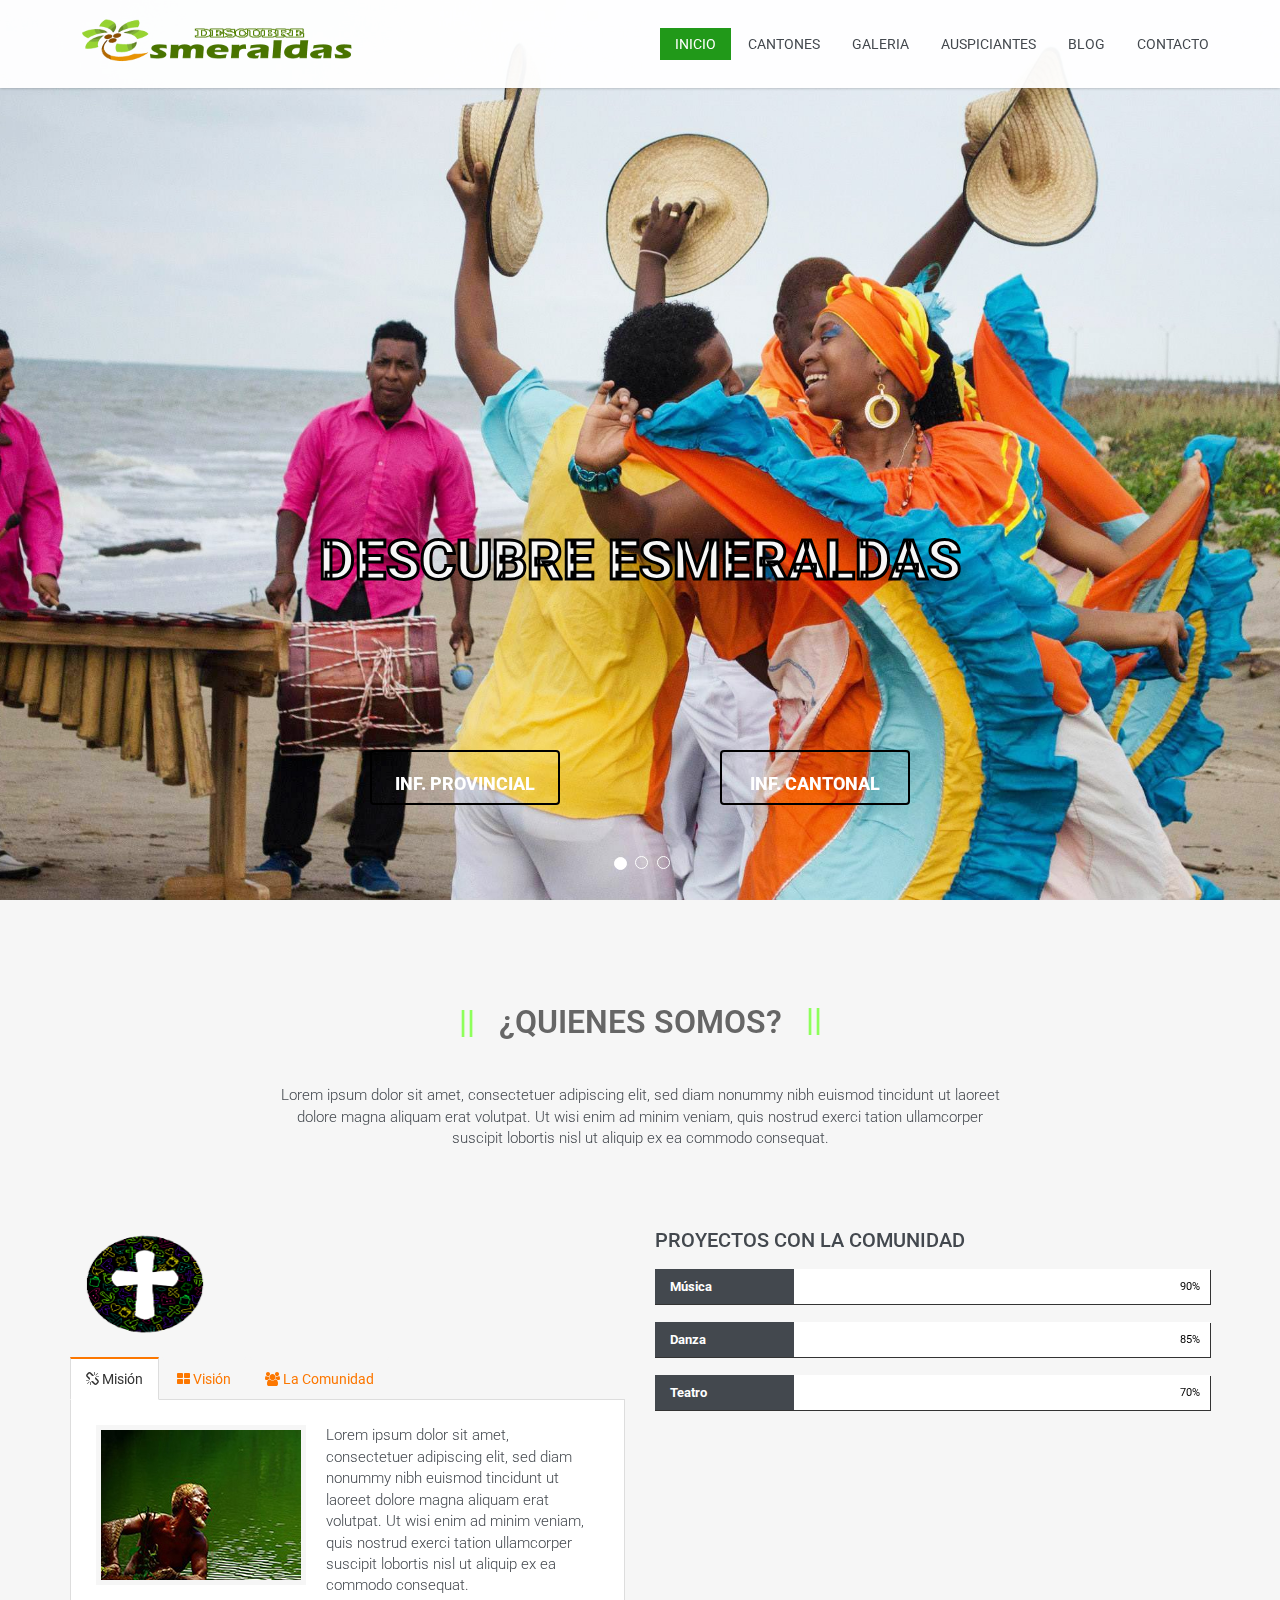
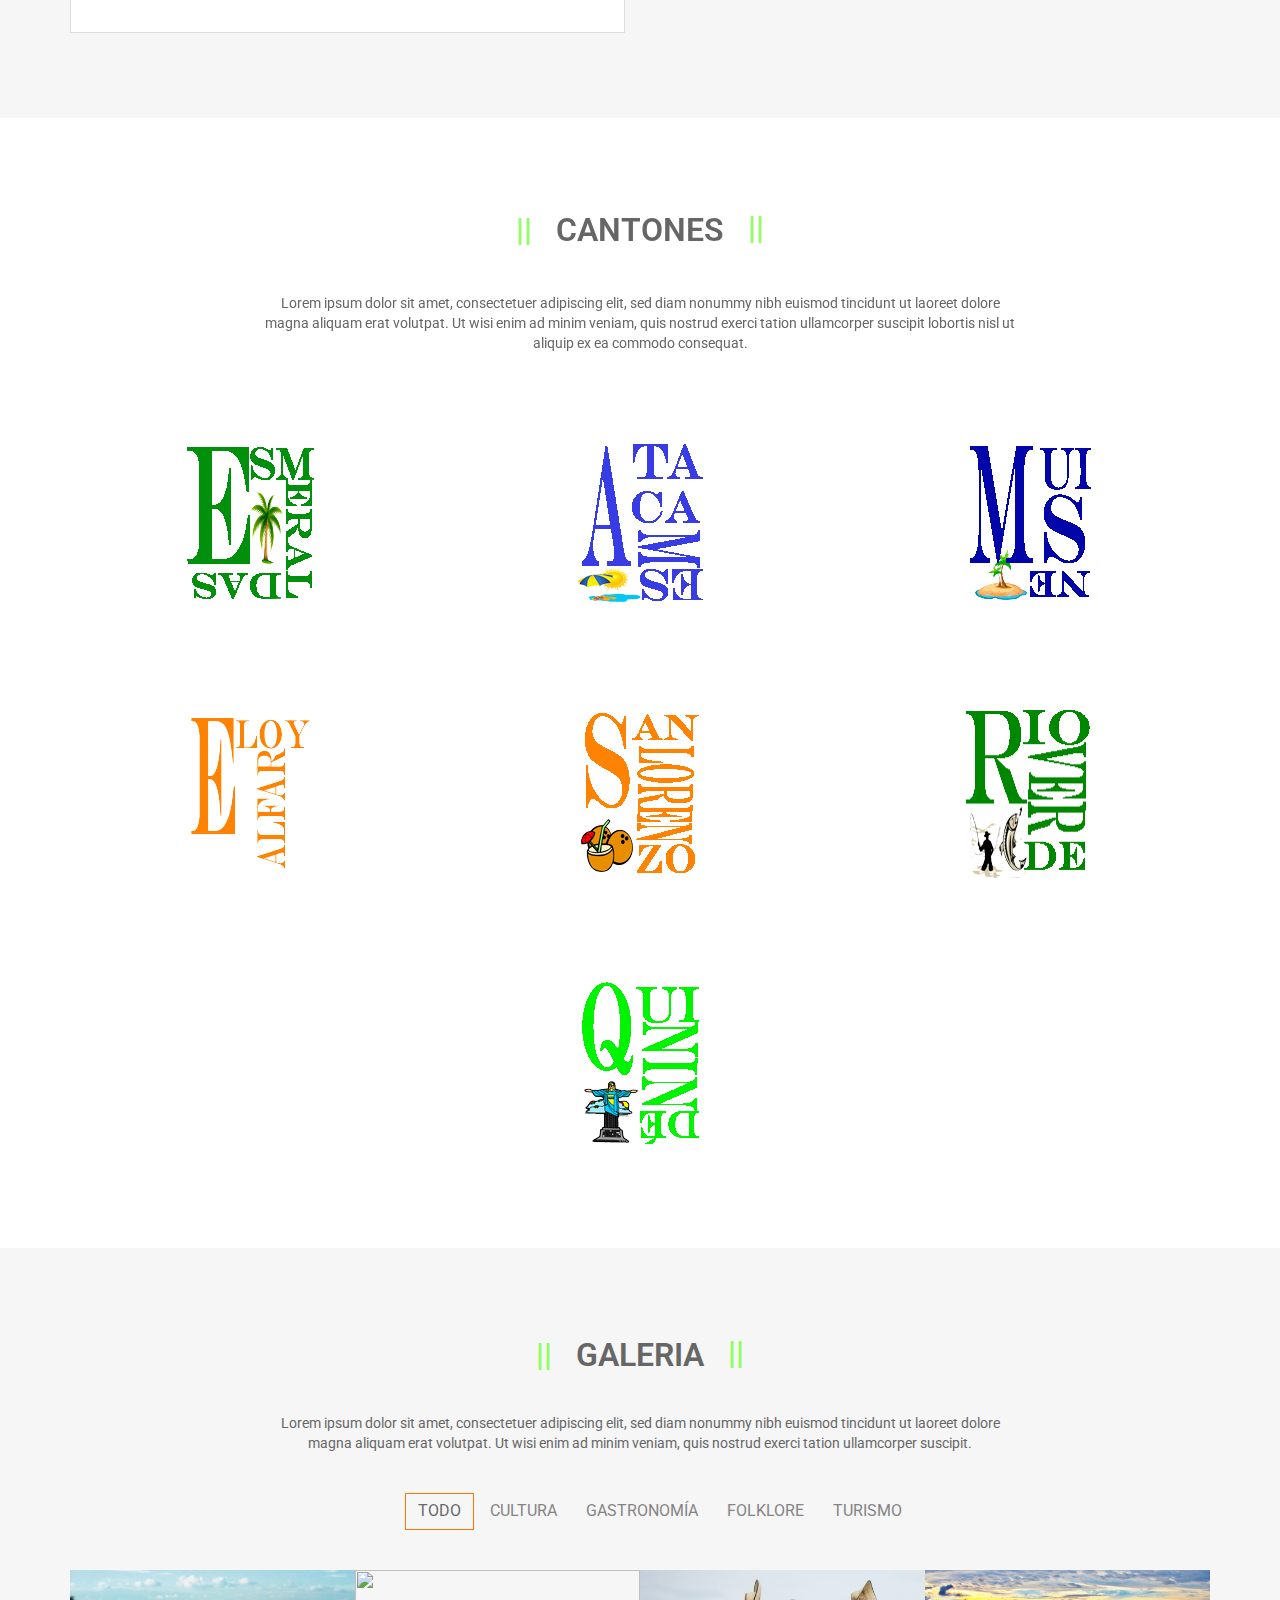
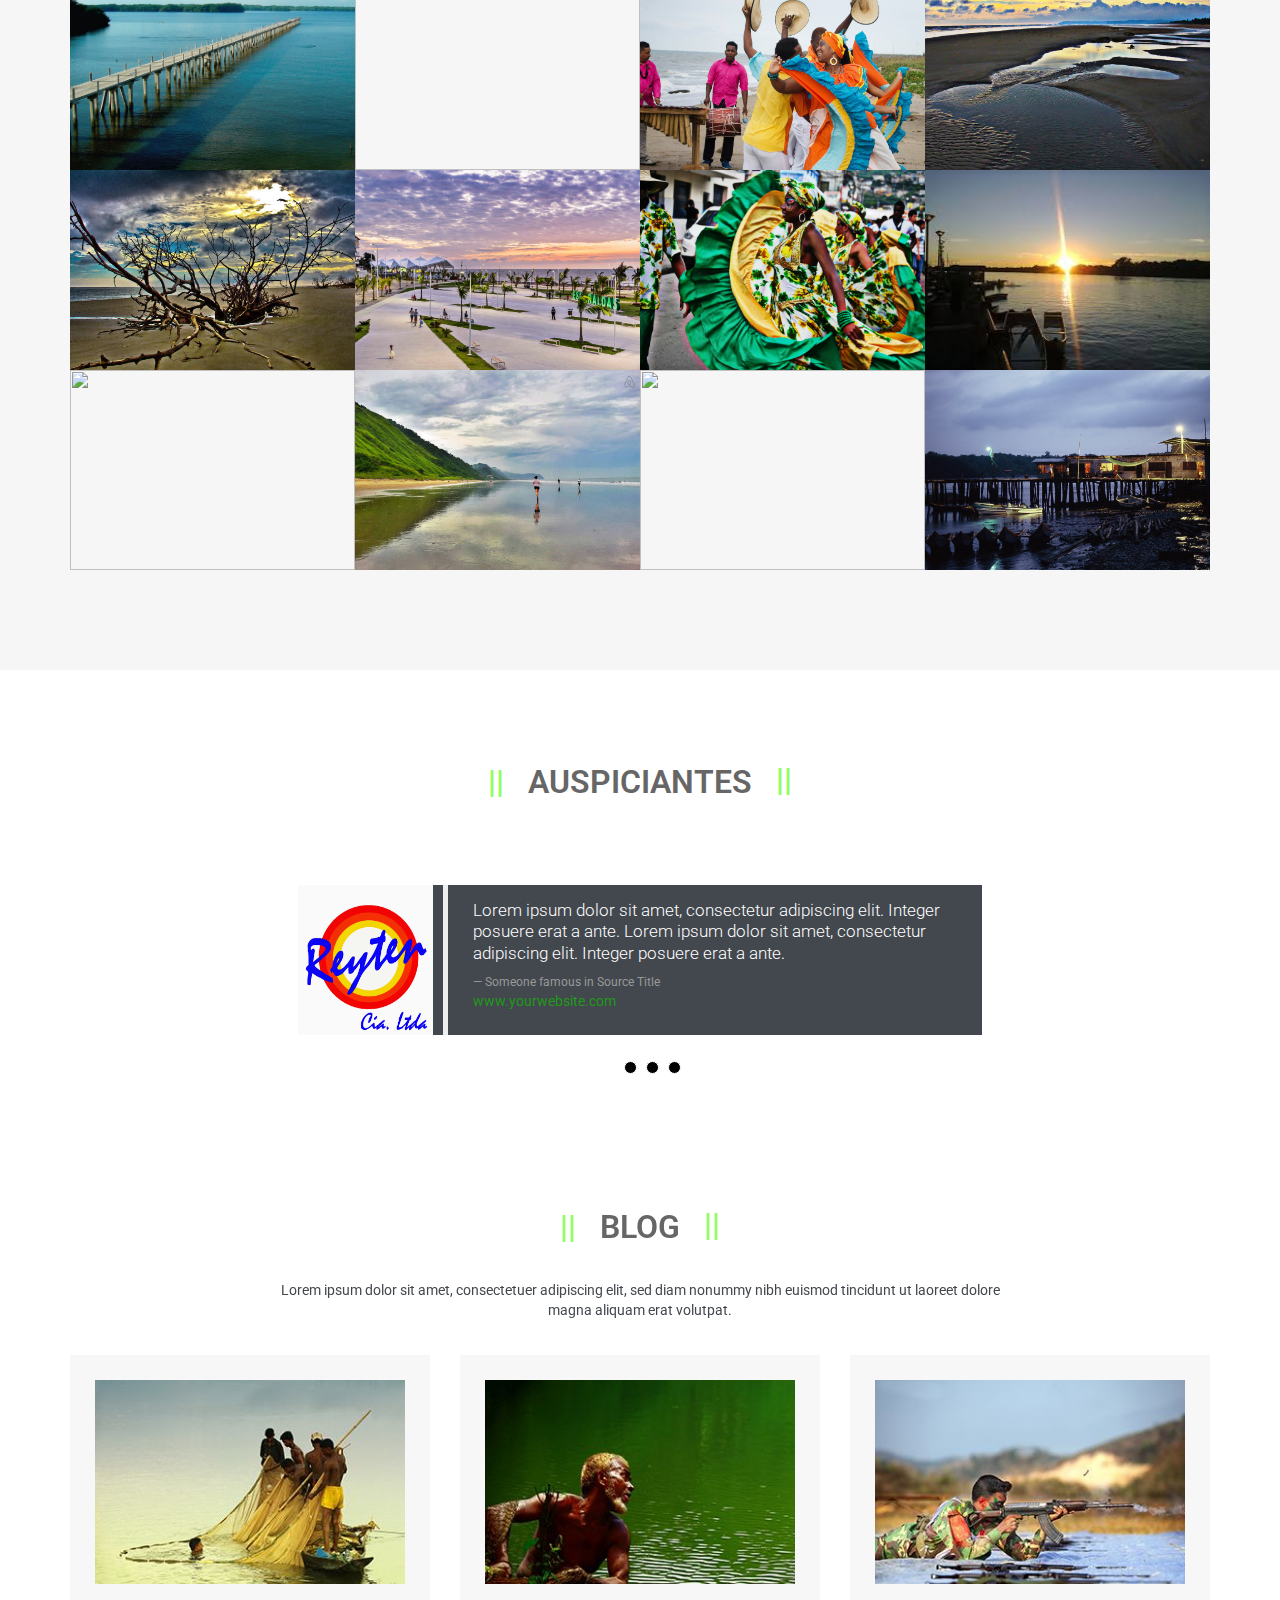
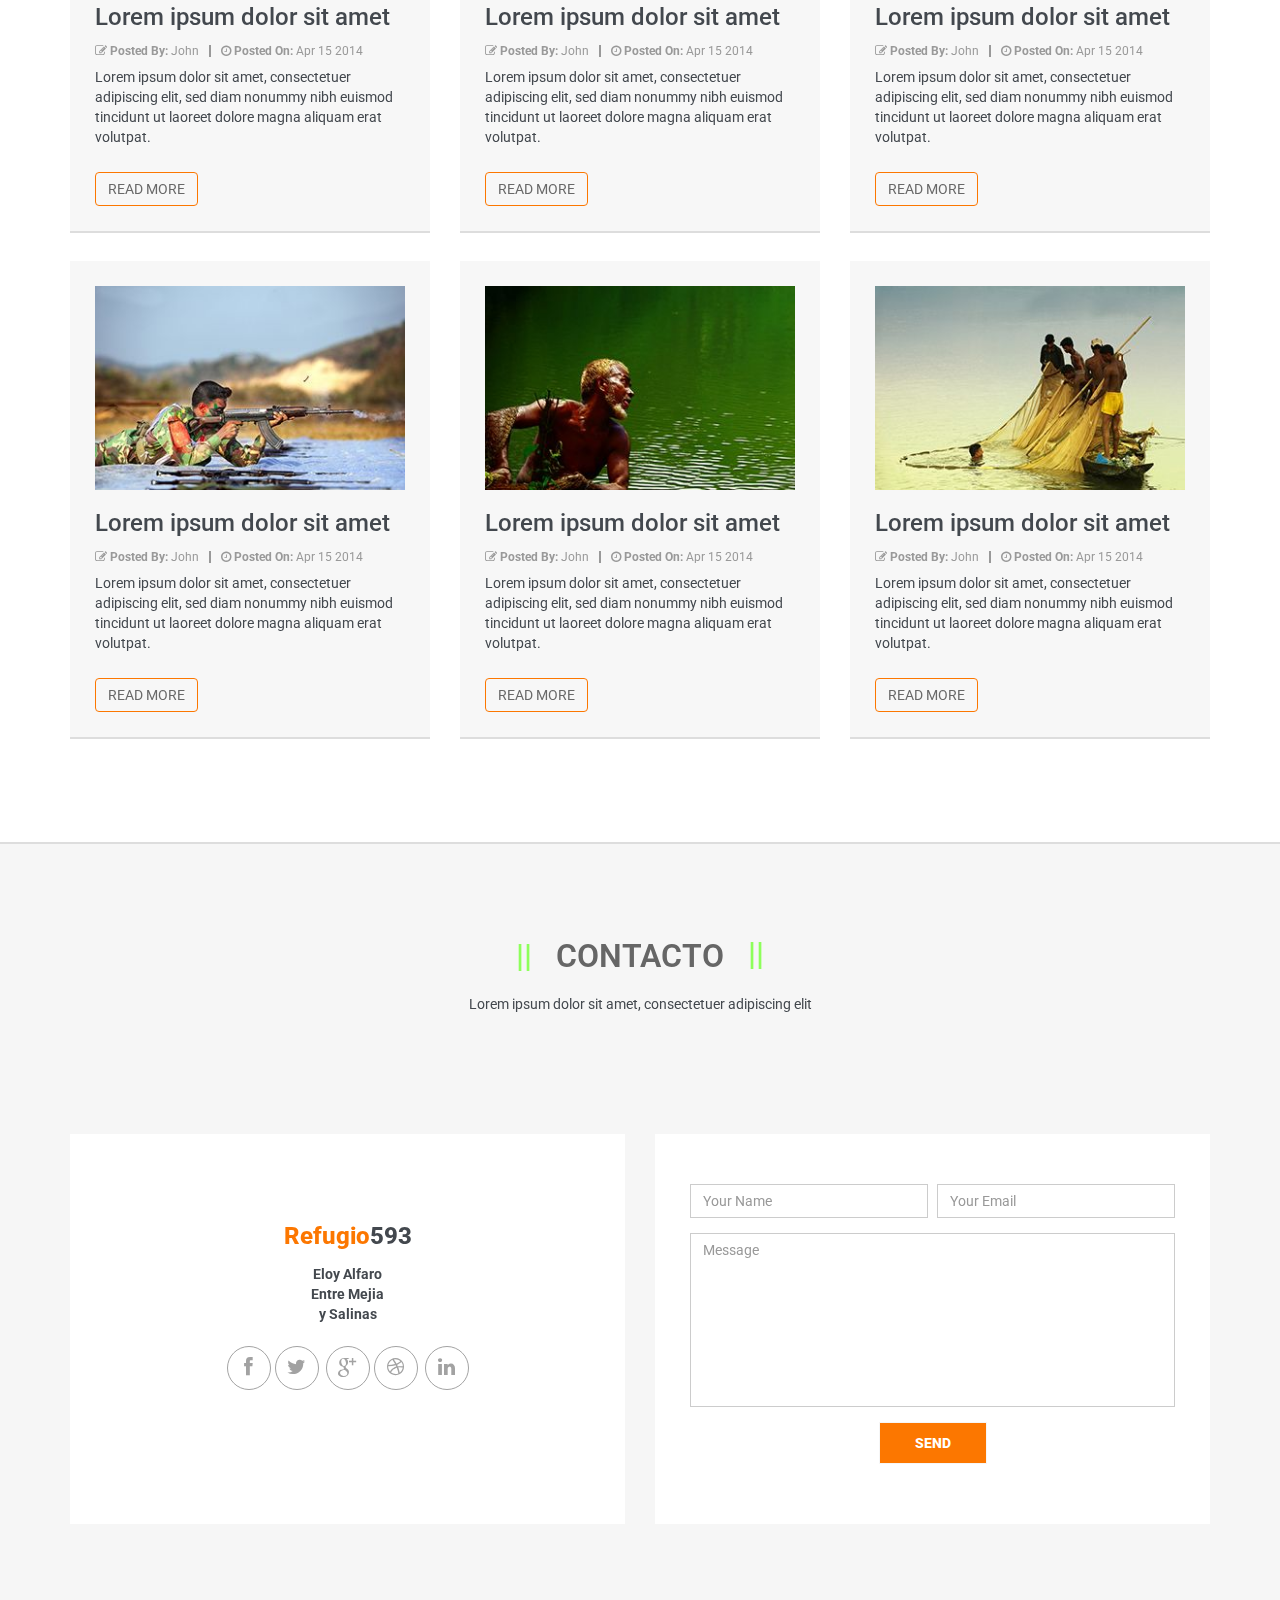
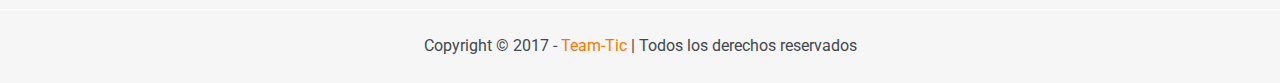
==== index.html @ ebccccf1 "se boroo lo videos" ====
<!DOCTYPE html>
<html lang="en">
<head> 
	<meta charset="utf-8"> 
	<meta name="viewport" content="width=device-width, initial-scale=1.0"> 
	<meta name="description" content="Creative One Page Parallax Template">
	<meta name="keywords" content="Creative, Onepage, Parallax, HTML5, Bootstrap, Popular, custom, personal, portfolio" /> 
	<meta name="author" content=""> 
	<title>Esmeraldas</title> 
	<link href="css/bootstrap.min.css" rel="stylesheet">
	<link href="css/prettyPhoto.css" rel="stylesheet"> 
	<link href="css/font-awesome.min.css" rel="stylesheet"> 
	<link href="css/animate.css" rel="stylesheet"> 
	<link href="css/main.css" rel="stylesheet">
	<link href="css/responsive.css" rel="stylesheet"> 
	<!--[if lt IE 9]> <script src="js/html5shiv.js"></script> 
	<script src="js/respond.min.js"></script> <![endif]--> 
	<link rel="apple-touch-icon" sizes="57x57" href="images/ico/apple-icon-57x57.png">
<link rel="apple-touch-icon" sizes="60x60" href="images/ico/apple-icon-60x60.png">
<link rel="apple-touch-icon" sizes="72x72" href="images/ico/apple-icon-72x72.png">
<link rel="apple-touch-icon" sizes="76x76" href="images/ico/apple-icon-76x76.png">
<link rel="apple-touch-icon" sizes="114x114" href="images/ico/apple-icon-114x114.png">
<link rel="apple-touch-icon" sizes="120x120" href="images/ico/apple-icon-120x120.png">
<link rel="apple-touch-icon" sizes="144x144" href="images/ico/apple-icon-144x144.png">
<link rel="apple-touch-icon" sizes="152x152" href="images/ico/apple-icon-152x152.png">
<link rel="apple-touch-icon" sizes="180x180" href="images/ico/apple-icon-180x180.png">
<link rel="icon" type="image/png" sizes="192x192"  href="images/ico/android-icon-192x192.png">
<link rel="icon" type="image/png" sizes="32x32" href="images/ico/favicon-32x32.png">
<link rel="icon" type="image/png" sizes="96x96" href="images/ico/favicon-96x96.png">
<link rel="icon" type="image/png" sizes="16x16" href="images/ico/favicon-16x16.png">
<link rel="manifest" href="/manifest.json">
<meta name="msapplication-TileColor" content="#ffffff">
<meta name="msapplication-TileImage" content="/ms-icon-144x144.png">
<meta name="theme-color" content="#ffffff">
</head><!--/head-->
<body>
	<div class="preloader">
		<div class="preloder-wrap">
			<div class="preloder-inner"> 
				<div class="ball"></div> 
				<div class="ball"></div> 
				<div class="ball"></div> 
				<div class="ball"></div> 
				<div class="ball"></div> 
				<div class="ball"></div> 
				<div class="ball"></div>
			</div>
		</div>
	</div><!--/.preloader-->
	<header id="navigation"> 
		<div class="navbar navbar-inverse navbar-fixed-top" role="banner"> 
			<div class="container"> 
				<div class="navbar-header"> 
					<button type="button" class="navbar-toggle" data-toggle="collapse" data-target=".navbar-collapse"> 
						<span class="sr-only">Toggle navigation</span> <span class="icon-bar"></span> <span class="icon-bar"></span> <span class="icon-bar"></span> 
					</button> 
					<a class="navbar-brand" href="index.html"><h1><img src="images/logo.png" alt="logo" width="300" height="50"></h1></a> 
				</div> 
				<div class="collapse navbar-collapse"> 
					<ul class="nav navbar-nav navbar-right"> 
						<li class="scroll active"><a href="#navigation">Inicio</a></li> 
						<li class="scroll"><a href="#services">Cantones</a></li> 
						<li class="scroll"><a href="#portfolio">Galeria</a></li> 
						<li class="scroll"><a href="#clients">Auspiciantes</a></li> 
						<li class="scroll"><a href="#blog">Blog</a></li> 
						<li class="scroll"><a href="#contact">Contacto</a></li> 
					</ul> 
				</div> 
			</div> 
		</div><!--/navbar--> 
	</header> <!--/#navigation--> 

	<section id="home">
		<div class="home-pattern"></div>
		<div id="main-carousel" class="carousel slide" data-ride="carousel"> 
			<ol class="carousel-indicators">
				<li data-target="#main-carousel" data-slide-to="0" class="active"></li>
				<li data-target="#main-carousel" data-slide-to="1"></li>
				<li data-target="#main-carousel" data-slide-to="2"></li>
			</ol><!--/.carousel-indicators--> 
			<div class="carousel-inner">
				<div class="item active" style="background-image: url(images/slider/slide3.jpg)"> 
					<div class="carousel-caption"> 
						<div> 
							
							<div class="letter-down"><h2 class="heading animated bounceInDown text-borde">Descubre Esmeraldas</h2></div> 
							<div class="bottom-down"><a class="btn btn-default slider-btn animated fadeIn" href="prov-esme.html">Inf. Provincial</a> </div>
							<div class="bottom-left"><a class="btn btn-default slider-btn animated bounceInUp" href="#services">Inf. Cantonal</a></div>
						</div> 
					</div> 
				</div>
				<div class="item" style="background-image: url(images/slider/slide2.png)"> 
					<div class="carousel-caption"> 
					<div> 
						
						<div class="letter-down"><h2 class="heading animated bounceInDown text-borde">Descubriendo Esmeraldas</h2></div>  <div class="bottom-down"><a class="btn btn-default slider-btn animated bounceInUp" href="prov-esme.html">Inf. Provincial</a> </div>
						<div class="bottom-left"><a class="btn btn-default slider-btn animated bounceInUp" href="#services">Inf. Cantonal</a></div>
					</div> 
				</div> 
			</div> 
			<div class="item" style="background-image: url(images/slider/slide1.jpg)"> 
				<div class="carousel-caption"> 
					<div> 
						 
						<div class="letter-down"><h2 class="heading animated bounceInDown text-borde">Descubriendo Esmeraldas</h2></div> 
						<div><div class="bottom-down"><a class="btn btn-default slider-btn animated bounceInUp" href="prov-esme.html">Inf. Provincial</a></div> </div>
						<div><div class="bottom-left"><a class="btn btn-default slider-btn animated bounceInUp" href="#services">Inf. Cantonal</a></div></div>
					</div> 
				</div> 
			</div>
		</div><!--/.carousel-inner-->

		<a class="carousel-left member-carousel-control hidden-xs" href="#main-carousel" data-slide="prev"><i class="fa fa-angle-left"></i></a>
		<a class="carousel-right member-carousel-control hidden-xs" href="#main-carousel" data-slide="next"><i class="fa fa-angle-right"></i></a>
	</div> 

</section><!--/#home-->

<section id="about-us">
	<div class="container">
		<div class="text-center">
			<div class="col-sm-8 col-sm-offset-2">
				<h2 class="title-one">¿Quienes somos?</h2>
				<p>Lorem ipsum dolor sit amet, consectetuer adipiscing elit, sed diam nonummy nibh euismod tincidunt ut laoreet dolore magna aliquam erat volutpat. Ut wisi enim ad minim veniam, quis nostrud exerci tation ullamcorper suscipit lobortis nisl ut aliquip ex ea commodo consequat.</p>
			</div>
		</div>
		<div class="about-us">
			<div class="row">
				<div class="col-sm-6">
					<h3><img src="images/logo/REFUGIO1.png" alt="logo-ref" width="150" height="110"></h3>
					<ul class="nav nav-tabs">
						<li class="active"><a href="#about" data-toggle="tab"><i class="fa fa-chain-broken"></i> Misión</a></li>
						<li><a href="#mission" data-toggle="tab"><i class="fa fa-th-large"></i> Visión</a></li>
						<li><a href="#community" data-toggle="tab"><i class="fa fa-users"></i> La Comunidad</a></li>
					</ul>
					<div class="tab-content">
						<div class="tab-pane fade in active" id="about">
							<div class="media">
								<img class="pull-left media-object" src="images/about-us/about.jpg" alt="about us"> 
								<div class="media-body">
									<p>Lorem ipsum dolor sit amet, consectetuer adipiscing elit, sed diam nonummy nibh euismod tincidunt ut laoreet dolore magna aliquam erat volutpat. Ut wisi enim ad minim veniam, quis nostrud exerci tation ullamcorper suscipit lobortis nisl ut aliquip ex ea commodo consequat.</p>
								</div>
							</div>
						</div>
						<div class="tab-pane fade" id="mission">
							<div class="media">
								<img class="pull-left media-object" src="images/about-us/mission.jpg" alt="Mission"> 
								<div class="media-body">
									<p>Lorem ipsum dolor sit amet, consectetuer adipiscing elit, sed diam nonummy nibh euismod tincidunt ut laoreet dolore magna aliquam erat volutpat. Ut wisi enim ad minim veniam, quis nostrud exerci </p>
								</div>
							</div>
						</div>
						<div class="tab-pane fade" id="community">
							<div class="media">
								<img class="pull-left media-object" src="images/about-us/community.jpg" alt="Community"> 
								<div class="media-body">
									<p>Lorem ipsum dolor sit amet, consectetuer adipiscing elit, sed diam nonummy nibh euismod tincidunt ut laoreet dolore magna aliquam erat volutpat. </p>
								</div>
							</div>
						</div>
					</div>
				</div>
				<div class="col-sm-6">
					<h3>Proyectos con la Comunidad</h3>
					<div class="skill-bar">
						<div class="skillbar clearfix " data-percent="90%">
							<div class="skillbar-title">
								<span>Música</span>
							</div>
							<div class="skillbar-bar"></div>
							<div class="skill-bar-percent">90%</div>
						</div> <!-- End Skill Bar -->
						<div class="skillbar clearfix" data-percent="85%">
							<div class="skillbar-title"><span>Danza</span></div>
							<div class="skillbar-bar"></div>
							<div class="skill-bar-percent">85%</div>
						</div> <!-- End Skill Bar -->
						<div class="skillbar clearfix " data-percent="70%">
							<div class="skillbar-title"><span>Teatro</span></div>
							<div class="skillbar-bar"></div>
							<div class="skill-bar-percent">70%</div>
						</div> <!-- End Skill Bar -->
						
						
					</div>
				</div>
			</div>
		</div>
	</section><!--/#about-us-->

	<section id="services" class="parallax-section">
		<div class="container">
			<div class="row text-center">
				<div class="col-sm-8 col-sm-offset-2">
					<h2 class="title-one">Cantones</h2>
					<p>Lorem ipsum dolor sit amet, consectetuer adipiscing elit, sed diam nonummy nibh euismod tincidunt ut laoreet dolore magna aliquam erat volutpat. Ut wisi enim ad minim veniam, quis nostrud exerci tation ullamcorper suscipit lobortis nisl ut aliquip ex ea commodo consequat.</p>
				</div>
			</div>
			<div class="row">
				<div class="col-sm-12">
					<div class="our-service">
						<div class="services row">
							<div class="col-sm-4">
								<div class="single-service">
									<div class="space-icon"><a href="cantones.html"><i class="space-icon"> <img src="images/provincias/esmeraldas.png" alt="Cultura"> </i></a></div>
									
									
								</div>
							</div>
							<div class="col-sm-4">
								<div class="single-service">
									<div class="space-icon"><a href="cantones.html"><i> <img  src="images/provincias/atacames.png" alt="Cultura"> </i></a></div>
									
									
								</div>
							</div>
							<div class="col-sm-4">
								<div class="single-service">
									<div class="space-icon"><i> <img  src="images/provincias/muisne.png" alt="Cultura"> </i></div>
									
									
								</div>
							</div></div>
						</div>
					</div>
					<div class="col-sm-12">
					<div class="our-service">
						<div class="services row">
							<div class="col-sm-4">
								<div class="single-service">
									<div class="space-icon"><a href="cantones.html"><i> <img  src="images/provincias/eloy.png" alt="Cultura"> </i></a></div>
									
									
								</div>
							</div>
							<div class="col-sm-4">
								<div class="single-service">
									<div class="space-icon"><a href="cantones.html"><i> <img  src="images/provincias/sanlorenzo.png" alt="Cultura"> </i></a></div>
									
									
								</div>
							</div>
							<div class="col-sm-4">
								<div class="single-service">
									<div class="space-icon"><i> <img  src="images/provincias/rioverde.png" alt="Cultura"> </i></div>
									
									
								</div>
							</div></div>
						</div>
					</div>
					<div class="col-sm-12">
					<div class="our-service">
						<div class="services row center-can">
							
							<div class="col-sm-4">
								<div class="single-service">
									<div class="space-icon"><a href="cantones.html"><i> <img  src="images/provincias/quininde.png" alt="Cultura"> </i></a></div>
									
									
								</div>
							</div>
							
							</div>
						</div>
					</div>
				</div>
			</div>
		</section><!--/#service-->

		

		<section id="portfolio">
			<div class="container">
				<div class="row text-center">
					<div class="col-sm-8 col-sm-offset-2">
						<h2 class="title-one">Galeria</h2>
						<p>Lorem ipsum dolor sit amet, consectetuer adipiscing elit, sed diam nonummy nibh euismod tincidunt ut laoreet dolore magna aliquam erat volutpat. Ut wisi enim ad minim veniam, quis nostrud exerci tation ullamcorper suscipit.</p>
					</div>
				</div>
				<ul class="portfolio-filter text-center">
					<li><a class="btn btn-default active" href="#" data-filter="*">Todo</a></li>
					<li><a class="btn btn-default" href="#" data-filter=".html">Cultura</a></li>
					<li><a class="btn btn-default" href="#" data-filter=".wordpress">Gastronomía</a></li>
					<li><a class="btn btn-default" href="#" data-filter=".joomla">Folklore</a></li>
					<li><a class="btn btn-default" href="#" data-filter=".megento">Turismo</a></li>
					
				</ul><!--/#portfolio-filter-->
				<div class="portfolio-items">
					<div class="col-sm-3 col-xs-12 portfolio-item html">
						<div class="view efffect">
							<div class="portfolio-image">
								<img class="size-img" src="images/portfolio/1.jpg" alt=""></div> 
								<div class="mask text-center">
									<h3>Novel</h3>
									<h4>Lorem ipsum dolor sit amet consectetur</h4>
									<a href="#"><i class="fa fa-link"></i></a>
									<a href="images/portfolio/big-item.jpg" data-gallery="prettyPhoto"><i class="fa fa-search-plus"></i></a>
								</div>
							</div>
						</div>
						<div class="col-sm-3 col-xs-12 portfolio-item jooma">
							<div class="view efffect" >
								<div class="portfolio-image">
									<img class="size-img" src="images/portfolio/2.jpg" alt="">
								</div> 
								<div class="mask text-center">
									<h3>Novel</h3>
									<h4>Lorem ipsum dolor sit amet consectetur</h4>
									<a href="#"><i class="fa fa-link"></i></a>
									<a href="images/portfolio/big-item4.jpg" data-gallery="prettyPhoto"><i class="fa fa-search-plus"></i></a>
								</div>
							</div>
						</div>
						<div class="col-sm-3 col-xs-12 portfolio-item wordpress">
							<div class="view efffect">
								<div class="portfolio-image">
									<img class="size-img" src="images/portfolio/3.jpg" alt="">
								</div> 
								<div class="mask text-center">
								<h3>Novel</h3>
								<h4>Lorem ipsum dolor sit amet consectetur</h4>
								<a href="#"><i class="fa fa-link"></i></a>
								<a href="images/portfolio/big-item.jpg" data-gallery="prettyPhoto"><i class="fa fa-search-plus"></i></a>
							</div>
						</div>
					</div>
					<div class="col-sm-3 col-xs-12 portfolio-item megento">
						<div class="view efffect">
							<div class="portfolio-image">
								<img class="size-img" src="images/portfolio/4.jpg" alt="">
							</div> 
							<div class="mask text-center">
								<h3>Novel</h3>
								<h4>Lorem ipsum dolor sit amet consectetur</h4>
								<a href="#"><i class="fa fa-link"></i></a>
								<a href="images/portfolio/big-item.jpg" data-gallery="prettyPhoto"><i class="fa fa-search-plus"></i></a>
							</div>
						</div>
					</div>
					<div class="col-sm-3 col-xs-12 portfolio-item html">
						<div class="view efffect">
							<div class="portfolio-image">
								<img class="size-img" src="images/portfolio/5.jpg" alt="">
							</div> <div class="mask text-center">
							<h3>Novel</h3>
							<h4>Lorem ipsum dolor sit amet consectetur</h4>
							<a href="#"><i class="fa fa-link"></i></a>
							<a href="images/portfolio/big-item.jpg" data-gallery="prettyPhoto"><i class="fa fa-search-plus"></i></a>
						</div>
					</div>
				</div>
				<div class="col-sm-3 col-xs-12 portfolio-item wordpress">
					<div class="view efffect">
						<div class="portfolio-image">
							<img class="size-img" src="images/portfolio/6.jpg" alt="">
						</div> 
						<div class="mask text-center">
							<h3>Novel</h3>
							<h4>Lorem ipsum dolor sit amet consectetur</h4>
							<a href="#"><i class="fa fa-link"></i></a>
							<a href="images/portfolio/big-item.jpg" data-gallery="prettyPhoto"><i class="fa fa-search-plus"></i></a>
						</div>
					</div>
				</div>
				<div class="col-sm-3 col-xs-12 portfolio-item html">
					<div class="view efffect">
						<div class="portfolio-image">
							<img class="size-img" src="images/portfolio/7.jpg" alt="">
						</div> 
						<div class="mask text-center">
							<h3>Novel</h3>
							<h4>Lorem ipsum dolor sit amet consectetur</h4>
							<a href="#"><i class="fa fa-link"></i></a>
							<a href="images/portfolio/big-item.jpg" data-gallery="prettyPhoto"><i class="fa fa-search-plus"></i></a>
						</div>
					</div>
				</div>
				<div class="col-sm-3 col-xs-12 portfolio-item joomla">
					<div class="view efffect">
						<div class="portfolio-image">
							<img class="size-img" src="images/portfolio/8.jpg" alt=""></div> 
							<div class="mask text-center">
								<h3>Novel</h3>
								<h4>Lorem ipsum dolor sit amet consectetur</h4>
								<a href="#"><i class="fa fa-link"></i></a>
								<a href="images/portfolio/big-item.jpg" data-gallery="prettyPhoto"><i class="fa fa-search-plus"></i></a>
							</div>
						</div>
					</div>
					<div class="col-sm-3 col-xs-12 portfolio-item html">
						<div class="view efffect">
							<div class="portfolio-image">
								<img class="size-img" src="images/portfolio/9.jpg" alt="">
							</div> 
							<div class="mask text-center">
								<h3>Novel</h3>
								<h4>Lorem ipsum dolor sit amet consectetur</h4>
								<a href="#"><i class="fa fa-link"></i></a>
								<a href="images/portfolio/big-item.jpg" data-gallery="prettyPhoto"><i class="fa fa-search-plus"></i></a>
							</div>
						</div>
					</div>
					<div class="col-sm-3 col-xs-12 portfolio-item wordpress">
						<div class="view efffect">
							<div class="portfolio-image">
								<img class="size-img" src="images/portfolio/10.jpg" alt=""></div> 
								<div class="mask text-center">
									<h3>Novel</h3>
									<h4>Lorem ipsum dolor sit amet consectetur</h4>
									<a href="#"><i class="fa fa-link"></i></a>
									<a href="images/portfolio/big-item.jpg" data-gallery="prettyPhoto"><i class="fa fa-search-plus"></i></a>
								</div>
							</div>
						</div>
						<div class="col-sm-3 col-xs-12 portfolio-item joomla">
							<div class="view efffect">
								<div class="portfolio-image">
									<img class="size-img" src="images/portfolio/11.jpg" alt=""></div> 
									<div class="mask text-center">
										<h3>Novel</h3>
										<h4>Lorem ipsum dolor sit amet consectetur</h4>
										<a href="#"><i class="fa fa-link"></i></a>
										<a href="images/portfolio/big-item3.jpg" data-gallery="prettyPhoto"><i class="fa fa-search-plus"></i></a>
									</div>
								</div>
							</div>
							<div class="col-sm-3 col-xs-12 portfolio-item megento">
								<div class="view efffect">
									<div class="portfolio-image">
										<img class="size-img" src="images/portfolio/12.jpg" alt=""></div> 
										<div class="mask text-center">
											<h3>Novel</h3>
											<h4>Lorem ipsum dolor sit amet consectetur</h4>
											<a href="#"><i class="fa fa-link"></i></a>
											<a href="images/portfolio/big-item4.jpg" data-gallery="prettyPhoto"><i class="fa fa-search-plus"></i></a>
										</div>
									</div>
								</div>
							</div>
						</div> 

					</section> <!--/#portfolio-->

					<section id="clients" class="parallax-section">
						<div class="container">
							<div class="clients-wrapper">
								<div class="row text-center">
									<div class="col-sm-8 col-sm-offset-2">
										<h2 class="title-one">Auspiciantes</h2>
										
									</div>
								</div>
								<div id="clients-carousel" class="carousel slide" data-ride="carousel"> <!-- Indicators -->
									<ol class="carousel-indicators">
										<li data-target="#clients-carousel" data-slide-to="0" class="active"></li>
										<li data-target="#clients-carousel" data-slide-to="1"></li>
										<li data-target="#clients-carousel" data-slide-to="2"></li>
										<li data-target="#clients-carousel" data-slide-to="2"></li>
									</ol> <!-- Wrapper for slides -->
									<div class="carousel-inner">
										<div class="item active">
											<div class="single-client">
												<div class="media">
													<img class="pull-left" src="images/logos/reyten.jpg" height="150" width="150" alt="">
													<div class="media-body">
														<blockquote><p>Lorem ipsum dolor sit amet, consectetur adipiscing elit. Integer posuere erat a ante. Lorem ipsum dolor sit amet, consectetur adipiscing elit. Integer posuere erat a ante.</p><small>Someone famous in Source Title</small><a href="">www.yourwebsite.com</a></blockquote>
													</div>
												</div>
											</div>
										</div>
										<div class="item">
											<div class="single-client">
												<div class="media">
													<img class="pull-left" src="images/logos/flopec.png" height="150" width="150" alt="">
													<div class="media-body">
														<blockquote><p>Preservamos el medio ambiente y contribuimos al desarrollo del país y del buen vivir. flopec, flota petrolera, flota, petrolera, hidrocarburos, transporte, petroleo.</p><small>Leer mas.</small><a href="http://www.flopec.com.ec/" target="_blank">www.flopec.com.ec</a></blockquote>
													</div>
												</div>
											</div>
										</div>
										<div class="item">
											<div class="single-client">
												<div class="media">
													<img class="pull-left" src="images/logos/gadme.png" height="150" width="150" alt="">
													<div class="media-body">
														<blockquote><p>Lorem ipsum dolor sit amet, consectetur adipiscing elit. Integer posuere erat a ante. Lorem ipsum dolor sit amet, consectetur adipiscing elit. Integer posuere erat a ante.</p><small>Someone famous in Source Title</small><a href="http://www.gadmesmeraldas.gob.ec/" target="_blank">www.gadmesmeraldas.gob.ec</a></blockquote>
													</div>
												</div>
											</div>
										</div>

										<div class="item">
											<div class="single-client">
												<div class="media">
													<img class="pull-left" src="images/logos/gadpe.png" height="150" width="150" alt="">
													<div class="media-body">
														<blockquote><p>Lorem ipsum dolor sit amet, consectetur adipiscing elit. Integer posuere erat a ante. Lorem ipsum dolor sit amet, consectetur adipiscing elit. Integer posuere erat a ante.</p><small>Leer mas.</small><a href="http://www.prefecturadeesmeraldas.gob.ec/index.php/en/" target="_blank">www.prefecturadeesmeraldas.gob.ec</a></blockquote>
													</div>
												</div>
											</div>
										</div>

									</div>
								</div>
							</div>
						</div>
					</section><!--/#clients-->

					<section id="blog"> 
						<div class="container">
							<div class="row text-center clearfix">
								<div class="col-sm-8 col-sm-offset-2">
									<h2 class="title-one">Blog</h2>
									<p class="blog-heading">Lorem ipsum dolor sit amet, consectetuer adipiscing elit, sed diam nonummy nibh euismod tincidunt ut laoreet dolore magna aliquam erat volutpat.</p>
								</div>
							</div> 
							<div class="row">
								<div class="col-sm-4">
									<div class="single-blog">
										<img src="images/blog/1.jpg" alt="" />
										<h2>Lorem ipsum dolor sit amet</h2>
										<ul class="post-meta">
											<li><i class="fa fa-pencil-square-o"></i><strong> Posted By:</strong> John</li>
											<li><i class="fa fa-clock-o"></i><strong> Posted On:</strong> Apr 15 2014</li>
										</ul>
										<div class="blog-content">
											<p>Lorem ipsum dolor sit amet, consectetuer adipiscing elit, sed diam nonummy nibh euismod tincidunt ut laoreet dolore magna aliquam erat volutpat.</p>
										</div>
										<a href="" class="btn btn-primary" data-toggle="modal" data-target="#blog-detail">Read More</a>
									</div>
									<div class="modal fade" id="blog-detail" tabindex="-1" role="dialog" aria-hidden="true">
										<div class="modal-dialog">
											<div class="modal-content">
												<div class="modal-body">
													<button type="button" class="close" data-dismiss="modal" aria-hidden="true">&times;</button>
													<img src="images/blog/3.jpg" alt="" />
													<h2>Lorem ipsum dolor sit amet</h2>
													<p>Lorem ipsum dolor sit amet, consectetuer adipiscing elit, sed diam nonummy nibh euismod tincidunt ut laoreet dolore magna aliquam erat volutpat.Lorem ipsum dolor sit amet, consectetuer adipiscing elit, sed diam nonummy nibh euismod tincidunt ut laoreet dolore magna aliquam erat volutpat.Lorem ipsum dolor sit amet, consectetuer adipiscing elit, sed diam nonummy nibh euismod tincidunt ut laoreet dolore magna aliquam erat volutpat.</p><p>Lorem ipsum dolor sit amet, consectetuer adipiscing elit, sed diam nonummy nibh euismod tincidunt ut laoreet dolore magna aliquam erat volutpat.Lorem ipsum dolor sit amet, consectetuer adipiscing elit, sed diam nonummy nibh euismod tincidunt ut laoreet dolore magna aliquam erat volutpat.Lorem ipsum dolor sit amet, consectetuer adipiscing elit, sed diam nonummy nibh euismod tincidunt ut laoreet dolore magna aliquam erat volutpat.</p>
												</div> 
											</div>
										</div>
									</div>
								</div>
								<div class="col-sm-4">
									<div class="single-blog">
										<img src="images/blog/2.jpg" alt="" />
										<h2>Lorem ipsum dolor sit amet</h2>
										<ul class="post-meta">
											<li><i class="fa fa-pencil-square-o"></i><strong> Posted By:</strong> John</li>
											<li><i class="fa fa-clock-o"></i><strong> Posted On:</strong> Apr 15 2014</li>
										</ul>
										<div class="blog-content">
											<p>Lorem ipsum dolor sit amet, consectetuer adipiscing elit, sed diam nonummy nibh euismod tincidunt ut laoreet dolore magna aliquam erat volutpat.</p>
										</div>
										<a href="" class="btn btn-primary" data-toggle="modal" data-target="#blog-two">Read More</a>
									</div>
									<div class="modal fade" id="blog-two" tabindex="-1" role="dialog" aria-hidden="true">
										<div class="modal-dialog">
											<div class="modal-content">
												<div class="modal-body">
													<button type="button" class="close" data-dismiss="modal" aria-hidden="true">&times;</button>
													<img src="images/blog/2.jpg" alt="" />
													<h2>Lorem ipsum dolor sit amet</h2>
													<p>Lorem ipsum dolor sit amet, consectetuer adipiscing elit, sed diam nonummy nibh euismod tincidunt ut laoreet dolore magna aliquam erat volutpat.Lorem ipsum dolor sit amet, consectetuer adipiscing elit, sed diam nonummy nibh euismod tincidunt ut laoreet dolore magna aliquam erat volutpat.Lorem ipsum dolor sit amet, consectetuer adipiscing elit, sed diam nonummy nibh euismod tincidunt ut laoreet dolore magna aliquam erat volutpat.</p><p>Lorem ipsum dolor sit amet, consectetuer adipiscing elit, sed diam nonummy nibh euismod tincidunt ut laoreet dolore magna aliquam erat volutpat.Lorem ipsum dolor sit amet, consectetuer adipiscing elit, sed diam nonummy nibh euismod tincidunt ut laoreet dolore magna aliquam erat volutpat.Lorem ipsum dolor sit amet, consectetuer adipiscing elit, sed diam nonummy nibh euismod tincidunt ut laoreet dolore magna aliquam erat volutpat.</p>
												</div>
											</div>
										</div>
									</div>
								</div>
								<div class="col-sm-4">
									<div class="single-blog">
										<img src="images/blog/3.jpg" alt="" />
										<h2>Lorem ipsum dolor sit amet</h2>
										<ul class="post-meta">
											<li><i class="fa fa-pencil-square-o"></i><strong> Posted By:</strong> John</li>
											<li><i class="fa fa-clock-o"></i><strong> Posted On:</strong> Apr 15 2014</li>
										</ul>
										<div class="blog-content">
											<p>Lorem ipsum dolor sit amet, consectetuer adipiscing elit, sed diam nonummy nibh euismod tincidunt ut laoreet dolore magna aliquam erat volutpat.</p>
										</div>
										<a href="" class="btn btn-primary" data-toggle="modal" data-target="#blog-three">Read More</a>
									</div>
									<div class="modal fade" id="blog-three" tabindex="-1" role="dialog" aria-hidden="true">
										<div class="modal-dialog">
											<div class="modal-content">
												<div class="modal-body">
													<button type="button" class="close" data-dismiss="modal" aria-hidden="true">&times;</button>
													<img src="images/blog/3.jpg" alt="" />
													<h2>Lorem ipsum dolor sit amet</h2>
													<p>Lorem ipsum dolor sit amet, consectetuer adipiscing elit, sed diam nonummy nibh euismod tincidunt ut laoreet dolore magna aliquam erat volutpat.Lorem ipsum dolor sit amet, consectetuer adipiscing elit, sed diam nonummy nibh euismod tincidunt ut laoreet dolore magna aliquam erat volutpat.Lorem ipsum dolor sit amet, consectetuer adipiscing elit, sed diam nonummy nibh euismod tincidunt ut laoreet dolore magna aliquam erat volutpat.</p><p>Lorem ipsum dolor sit amet, consectetuer adipiscing elit, sed diam nonummy nibh euismod tincidunt ut laoreet dolore magna aliquam erat volutpat.Lorem ipsum dolor sit amet, consectetuer adipiscing elit, sed diam nonummy nibh euismod tincidunt ut laoreet dolore magna aliquam erat volutpat.Lorem ipsum dolor sit amet, consectetuer adipiscing elit, sed diam nonummy nibh euismod tincidunt ut laoreet dolore magna aliquam erat volutpat.</p>
												</div> 
											</div>
										</div>
									</div>
								</div>
								<div class="col-sm-4">
									<div class="single-blog">
										<img src="images/blog/3.jpg" alt="" />
										<h2>Lorem ipsum dolor sit amet</h2>
										<ul class="post-meta">
											<li><i class="fa fa-pencil-square-o"></i><strong> Posted By:</strong> John</li>
											<li><i class="fa fa-clock-o"></i><strong> Posted On:</strong> Apr 15 2014</li>
										</ul>
										<div class="blog-content">
											<p>Lorem ipsum dolor sit amet, consectetuer adipiscing elit, sed diam nonummy nibh euismod tincidunt ut laoreet dolore magna aliquam erat volutpat.</p>
										</div>
										<a href="" class="btn btn-primary" data-toggle="modal" data-target="#blog-four">Read More</a></div>
										<div class="modal fade" id="blog-four" tabindex="-1" role="dialog" aria-hidden="true">
											<div class="modal-dialog">
												<div class="modal-content">
													<div class="modal-body">
														<button type="button" class="close" data-dismiss="modal" aria-hidden="true">&times;</button>
														<img src="images/blog/3.jpg" alt="" />
														<h2>Lorem ipsum dolor sit amet</h2>
														<p>Lorem ipsum dolor sit amet, consectetuer adipiscing elit, sed diam nonummy nibh euismod tincidunt ut laoreet dolore magna aliquam erat volutpat.Lorem ipsum dolor sit amet, consectetuer adipiscing elit, sed diam nonummy nibh euismod tincidunt ut laoreet dolore magna aliquam erat volutpat.Lorem ipsum dolor sit amet, consectetuer adipiscing elit, sed diam nonummy nibh euismod tincidunt ut laoreet dolore magna aliquam erat volutpat.</p><p>Lorem ipsum dolor sit amet, consectetuer adipiscing elit, sed diam nonummy nibh euismod tincidunt ut laoreet dolore magna aliquam erat volutpat.Lorem ipsum dolor sit amet, consectetuer adipiscing elit, sed diam nonummy nibh euismod tincidunt ut laoreet dolore magna aliquam erat volutpat.Lorem ipsum dolor sit amet, consectetuer adipiscing elit, sed diam nonummy nibh euismod tincidunt ut laoreet dolore magna aliquam erat volutpat.</p>
													</div> 
												</div>
											</div>
										</div>
									</div>
									<div class="col-sm-4">
										<div class="single-blog">
											<img src="images/blog/2.jpg" alt="" />
											<h2>Lorem ipsum dolor sit amet</h2>
											<ul class="post-meta">
												<li><i class="fa fa-pencil-square-o"></i><strong> Posted By:</strong> John</li>
												<li><i class="fa fa-clock-o"></i><strong> Posted On:</strong> Apr 15 2014</li>
											</ul>
											<div class="blog-content">
												<p>Lorem ipsum dolor sit amet, consectetuer adipiscing elit, sed diam nonummy nibh euismod tincidunt ut laoreet dolore magna aliquam erat volutpat.</p>
											</div>
											<a href="" class="btn btn-primary" data-toggle="modal" data-target="#blog-six">Read More</a>
										</div>
										<div class="modal fade" id="blog-six" tabindex="-1" role="dialog" aria-hidden="true">
											<div class="modal-dialog">
												<div class="modal-content">
													<div class="modal-body">
														<button type="button" class="close" data-dismiss="modal" aria-hidden="true">&times;</button>
														<img src="images/blog/2.jpg" alt="" />
														<h2>Lorem ipsum dolor sit amet</h2>
														<p>Lorem ipsum dolor sit amet, consectetuer adipiscing elit, sed diam nonummy nibh euismod tincidunt ut laoreet dolore magna aliquam erat volutpat.Lorem ipsum dolor sit amet, consectetuer adipiscing elit, sed diam nonummy nibh euismod tincidunt ut laoreet dolore magna aliquam erat volutpat.Lorem ipsum dolor sit amet, consectetuer adipiscing elit, sed diam nonummy nibh euismod tincidunt ut laoreet dolore magna aliquam erat volutpat.</p><p>Lorem ipsum dolor sit amet, consectetuer adipiscing elit, sed diam nonummy nibh euismod tincidunt ut laoreet dolore magna aliquam erat volutpat.Lorem ipsum dolor sit amet, consectetuer adipiscing elit, sed diam nonummy nibh euismod tincidunt ut laoreet dolore magna aliquam erat volutpat.Lorem ipsum dolor sit amet, consectetuer adipiscing elit, sed diam nonummy nibh euismod tincidunt ut laoreet dolore magna aliquam erat volutpat.</p>
													</div> 
												</div>
											</div>
										</div>
									</div>

									<div class="col-sm-4">
										<div class="single-blog">
											<img src="images/blog/1.jpg" alt="" />
											<h2>Lorem ipsum dolor sit amet</h2>
											<ul class="post-meta">
												<li><i class="fa fa-pencil-square-o"></i><strong> Posted By:</strong> John</li>
												<li><i class="fa fa-clock-o"></i><strong> Posted On:</strong> Apr 15 2014</li>
											</ul>
											<div class="blog-content">
												<p>Lorem ipsum dolor sit amet, consectetuer adipiscing elit, sed diam nonummy nibh euismod tincidunt ut laoreet dolore magna aliquam erat volutpat.</p>
											</div>
											<a href="" class="btn btn-primary" data-toggle="modal" data-target="#blog-seven">Read More</a>
										</div>
										<div class="modal fade" id="blog-seven" tabindex="-1" role="dialog" aria-hidden="true">
											<div class="modal-dialog">
												<div class="modal-content">
													<div class="modal-body">
														<button type="button" class="close" data-dismiss="modal" aria-hidden="true">&times;</button>
														<img src="images/blog/1.jpg" alt="" />
														<h2>Lorem ipsum dolor sit amet</h2>
														<p>Lorem ipsum dolor sit amet, consectetuer adipiscing elit, sed diam nonummy nibh euismod tincidunt ut laoreet dolore magna aliquam erat volutpat.Lorem ipsum dolor sit amet, consectetuer adipiscing elit, sed diam nonummy nibh euismod tincidunt ut laoreet dolore magna aliquam erat volutpat.Lorem ipsum dolor sit amet, consectetuer adipiscing elit, sed diam nonummy nibh euismod tincidunt ut laoreet dolore magna aliquam erat volutpat.</p><p>Lorem ipsum dolor sit amet, consectetuer adipiscing elit, sed diam nonummy nibh euismod tincidunt ut laoreet dolore magna aliquam erat volutpat.Lorem ipsum dolor sit amet, consectetuer adipiscing elit, sed diam nonummy nibh euismod tincidunt ut laoreet dolore magna aliquam erat volutpat.Lorem ipsum dolor sit amet, consectetuer adipiscing elit, sed diam nonummy nibh euismod tincidunt ut laoreet dolore magna aliquam erat volutpat.</p>
													</div> 
												</div>
											</div>
										</div>
									</div> 
								</div> 
							</div> 
						</section> <!--/#blog-->

						<section id="contact">
							<div class="container">
								<div class="row text-center clearfix">
									<div class="col-sm-8 col-sm-offset-2">
										<div class="contact-heading">
											<h2 class="title-one">Contacto</h2>
											<p>Lorem ipsum dolor sit amet, consectetuer adipiscing elit</p>
										</div>
									</div>
								</div>
							</div>
							<div class="container">
								<div class="contact-details">
									<div class="pattern"></div>
									<div class="row text-center clearfix">
										<div class="col-sm-6">
											<div class="contact-address"><address><p><span>Refugio</span>593</p><strong>Eloy Alfaro<br>Entre Mejia<br> y Salinas</strong><br><small</small></address>
												<div class="social-icons">
													<a href="#"><i class="fa fa-facebook"></i></a><a href="#"><i class="fa fa-twitter"></i></a>
													<a href="#"><i class="fa fa-google-plus"></i></a><a href="#"><i class="fa fa-dribbble"></i></a>
													<a href="#"><i class="fa fa-linkedin"></i></a>
												</div>
											</div>
										</div>
										<div class="col-sm-6"> 
											<div id="contact-form-section">
												<div class="status alert alert-success" style="display: none"></div>
												<form id="contact-form" class="contact" name="contact-form" method="post" action="send-mail.php">
													<div class="form-group">
														<input type="text" name="name" class="form-control name-field" required="required" placeholder="Your Name"></div>
														<div class="form-group">
															<input type="email" name="email" class="form-control mail-field" required="required" placeholder="Your Email">
														</div> 
														<div class="form-group">
															<textarea name="message" id="message" required="required" class="form-control" rows="8" placeholder="Message"></textarea>
														</div> 
														<div class="form-group">
															<button type="submit" class="btn btn-primary">Send</button>
														</div>
													</form> 
												</div>
											</div>
										</div>
									</div>
								</div> 
							</section> <!--/#contact--> 

	<footer id="footer"> 
		<div class="container"> 
			<div class="text-center"> 
				<p>Copyright &copy; 2017 - <a href="http://www.team-tic.com/frontend/web/">Team-Tic</a> | Todos los derechos reservados  
			</div> 
		</div> 
	</footer> <!--/#footer--> 

	<script type="text/javascript" src="js/jquery.js"></script> 
	<script type="text/javascript" src="js/bootstrap.min.js"></script>
	<script type="text/javascript" src="js/smoothscroll.js"></script> 
	<script type="text/javascript" src="js/jquery.isotope.min.js"></script>
	<script type="text/javascript" src="js/jquery.prettyPhoto.js"></script> 
	<script type="text/javascript" src="js/jquery.parallax.js"></script> 
	<script type="text/javascript" src="js/main.js"></script> 
</body>
</html>
---- css/prettyPhoto.css ----
div.pp_default .pp_top,div.pp_default .pp_top .pp_middle,div.pp_default .pp_top .pp_left,div.pp_default .pp_top .pp_right,div.pp_default .pp_bottom,div.pp_default .pp_bottom .pp_left,div.pp_default .pp_bottom .pp_middle,div.pp_default .pp_bottom .pp_right{height:13px}
div.pp_default .pp_top .pp_left{background:url(../images/prettyPhoto/default/sprite.png) -78px -93px no-repeat}
div.pp_default .pp_top .pp_middle{background:url(../images/prettyPhoto/default/sprite_x.png) top left repeat-x}
div.pp_default .pp_top .pp_right{background:url(../images/prettyPhoto/default/sprite.png) -112px -93px no-repeat}
div.pp_default .pp_content .ppt{color:#f8f8f8}
div.pp_default .pp_content_container .pp_left{background:url(../images/prettyPhoto/default/sprite_y.png) -7px 0 repeat-y;padding-left:13px}
div.pp_default .pp_content_container .pp_right{background:url(../images/prettyPhoto/default/sprite_y.png) top right repeat-y;padding-right:13px}
div.pp_default .pp_next:hover{background:url(../images/prettyPhoto/default/sprite_next.png) center right no-repeat;cursor:pointer}
div.pp_default .pp_previous:hover{background:url(../images/prettyPhoto/default/sprite_prev.png) center left no-repeat;cursor:pointer}
div.pp_default .pp_expand{background:url(../images/prettyPhoto/default/sprite.png) 0 -29px no-repeat;cursor:pointer;width:28px;height:28px}
div.pp_default .pp_expand:hover{background:url(../images/prettyPhoto/default/sprite.png) 0 -56px no-repeat;cursor:pointer}
div.pp_default .pp_contract{background:url(../images/prettyPhoto/default/sprite.png) 0 -84px no-repeat;cursor:pointer;width:28px;height:28px}
div.pp_default .pp_contract:hover{background:url(../images/prettyPhoto/default/sprite.png) 0 -113px no-repeat;cursor:pointer}
div.pp_default .pp_close{width:30px;height:30px;background:url(../images/prettyPhoto/default/sprite.png) 2px 1px no-repeat;cursor:pointer}
div.pp_default .pp_gallery ul li a{background:url(../images/prettyPhoto/default/default_thumb.png) center center #f8f8f8;border:1px solid #aaa}
div.pp_default .pp_social{margin-top:7px}
div.pp_default .pp_gallery a.pp_arrow_previous,div.pp_default .pp_gallery a.pp_arrow_next{position:static;left:auto}
div.pp_default .pp_nav .pp_play,div.pp_default .pp_nav .pp_pause{background:url(../images/prettyPhoto/default/sprite.png) -51px 1px no-repeat;height:30px;width:30px}
div.pp_default .pp_nav .pp_pause{background-position:-51px -29px}
div.pp_default a.pp_arrow_previous,div.pp_default a.pp_arrow_next{background:url(../images/prettyPhoto/default/sprite.png) -31px -3px no-repeat;height:20px;width:20px;margin:4px 0 0}
div.pp_default a.pp_arrow_next{left:52px;background-position:-82px -3px}
div.pp_default .pp_content_container .pp_details{margin-top:5px}
div.pp_default .pp_nav{clear:none;height:30px;width:110px;position:relative}
div.pp_default .pp_nav .currentTextHolder{font-family:Georgia;font-style:italic;color:#999;font-size:11px;left:75px;line-height:25px;position:absolute;top:2px;margin:0;padding:0 0 0 10px}
div.pp_default .pp_close:hover,div.pp_default .pp_nav .pp_play:hover,div.pp_default .pp_nav .pp_pause:hover,div.pp_default .pp_arrow_next:hover,div.pp_default .pp_arrow_previous:hover{opacity:0.7}
div.pp_default .pp_description{font-size:11px;font-weight:700;line-height:14px;margin:5px 50px 5px 0}
div.pp_default .pp_bottom .pp_left{background:url(../images/prettyPhoto/default/sprite.png) -78px -127px no-repeat}
div.pp_default .pp_bottom .pp_middle{background:url(../images/prettyPhoto/default/sprite_x.png) bottom left repeat-x}
div.pp_default .pp_bottom .pp_right{background:url(../images/prettyPhoto/default/sprite.png) -112px -127px no-repeat}
div.pp_default .pp_loaderIcon{background:url(../images/prettyPhoto/default/loader.gif) center center no-repeat}
div.light_rounded .pp_top .pp_left{background:url(../images/prettyPhoto/light_rounded/sprite.png) -88px -53px no-repeat}
div.light_rounded .pp_top .pp_right{background:url(../images/prettyPhoto/light_rounded/sprite.png) -110px -53px no-repeat}
div.light_rounded .pp_next:hover{background:url(../images/prettyPhoto/light_rounded/btnNext.png) center right no-repeat;cursor:pointer}
div.light_rounded .pp_previous:hover{background:url(../images/prettyPhoto/light_rounded/btnPrevious.png) center left no-repeat;cursor:pointer}
div.light_rounded .pp_expand{background:url(../images/prettyPhoto/light_rounded/sprite.png) -31px -26px no-repeat;cursor:pointer}
div.light_rounded .pp_expand:hover{background:url(../images/prettyPhoto/light_rounded/sprite.png) -31px -47px no-repeat;cursor:pointer}
div.light_rounded .pp_contract{background:url(../images/prettyPhoto/light_rounded/sprite.png) 0 -26px no-repeat;cursor:pointer}
div.light_rounded .pp_contract:hover{background:url(../images/prettyPhoto/light_rounded/sprite.png) 0 -47px no-repeat;cursor:pointer}
div.light_rounded .pp_close{width:75px;height:22px;background:url(../images/prettyPhoto/light_rounded/sprite.png) -1px -1px no-repeat;cursor:pointer}
div.light_rounded .pp_nav .pp_play{background:url(../images/prettyPhoto/light_rounded/sprite.png) -1px -100px no-repeat;height:15px;width:14px}
div.light_rounded .pp_nav .pp_pause{background:url(../images/prettyPhoto/light_rounded/sprite.png) -24px -100px no-repeat;height:15px;width:14px}
div.light_rounded .pp_arrow_previous{background:url(../images/prettyPhoto/light_rounded/sprite.png) 0 -71px no-repeat}
div.light_rounded .pp_arrow_next{background:url(../images/prettyPhoto/light_rounded/sprite.png) -22px -71px no-repeat}
div.light_rounded .pp_bottom .pp_left{background:url(../images/prettyPhoto/light_rounded/sprite.png) -88px -80px no-repeat}
div.light_rounded .pp_bottom .pp_right{background:url(../images/prettyPhoto/light_rounded/sprite.png) -110px -80px no-repeat}
div.dark_rounded .pp_top .pp_left{background:url(../images/prettyPhoto/dark_rounded/sprite.png) -88px -53px no-repeat}
div.dark_rounded .pp_top .pp_right{background:url(../images/prettyPhoto/dark_rounded/sprite.png) -110px -53px no-repeat}
div.dark_rounded .pp_content_container .pp_left{background:url(../images/prettyPhoto/dark_rounded/contentPattern.png) top left repeat-y}
div.dark_rounded .pp_content_container .pp_right{background:url(../images/prettyPhoto/dark_rounded/contentPattern.png) top right repeat-y}
div.dark_rounded .pp_next:hover{background:url(../images/prettyPhoto/dark_rounded/btnNext.png) center right no-repeat;cursor:pointer}
div.dark_rounded .pp_previous:hover{background:url(../images/prettyPhoto/dark_rounded/btnPrevious.png) center left no-repeat;cursor:pointer}
div.dark_rounded .pp_expand{background:url(../images/prettyPhoto/dark_rounded/sprite.png) -31px -26px no-repeat;cursor:pointer}
div.dark_rounded .pp_expand:hover{background:url(../images/prettyPhoto/dark_rounded/sprite.png) -31px -47px no-repeat;cursor:pointer}
div.dark_rounded .pp_contract{background:url(../images/prettyPhoto/dark_rounded/sprite.png) 0 -26px no-repeat;cursor:pointer}
div.dark_rounded .pp_contract:hover{background:url(../images/prettyPhoto/dark_rounded/sprite.png) 0 -47px no-repeat;cursor:pointer}
div.dark_rounded .pp_close{width:75px;height:22px;background:url(../images/prettyPhoto/dark_rounded/sprite.png) -1px -1px no-repeat;cursor:pointer}
div.dark_rounded .pp_description{margin-right:85px;color:#fff}
div.dark_rounded .pp_nav .pp_play{background:url(../images/prettyPhoto/dark_rounded/sprite.png) -1px -100px no-repeat;height:15px;width:14px}
div.dark_rounded .pp_nav .pp_pause{background:url(../images/prettyPhoto/dark_rounded/sprite.png) -24px -100px no-repeat;height:15px;width:14px}
div.dark_rounded .pp_arrow_previous{background:url(../images/prettyPhoto/dark_rounded/sprite.png) 0 -71px no-repeat}
div.dark_rounded .pp_arrow_next{background:url(../images/prettyPhoto/dark_rounded/sprite.png) -22px -71px no-repeat}
div.dark_rounded .pp_bottom .pp_left{background:url(../images/prettyPhoto/dark_rounded/sprite.png) -88px -80px no-repeat}
div.dark_rounded .pp_bottom .pp_right{background:url(../images/prettyPhoto/dark_rounded/sprite.png) -110px -80px no-repeat}
div.dark_rounded .pp_loaderIcon{background:url(../images/prettyPhoto/dark_rounded/loader.gif) center center no-repeat}
div.dark_square .pp_left,div.dark_square .pp_middle,div.dark_square .pp_right,div.dark_square .pp_content{background:#000}
div.dark_square .pp_description{color:#fff;margin:0 85px 0 0}
div.dark_square .pp_loaderIcon{background:url(../images/prettyPhoto/dark_square/loader.gif) center center no-repeat}
div.dark_square .pp_expand{background:url(../images/prettyPhoto/dark_square/sprite.png) -31px -26px no-repeat;cursor:pointer}
div.dark_square .pp_expand:hover{background:url(../images/prettyPhoto/dark_square/sprite.png) -31px -47px no-repeat;cursor:pointer}
div.dark_square .pp_contract{background:url(../images/prettyPhoto/dark_square/sprite.png) 0 -26px no-repeat;cursor:pointer}
div.dark_square .pp_contract:hover{background:url(../images/prettyPhoto/dark_square/sprite.png) 0 -47px no-repeat;cursor:pointer}
div.dark_square .pp_close{width:75px;height:22px;background:url(../images/prettyPhoto/dark_square/sprite.png) -1px -1px no-repeat;cursor:pointer}
div.dark_square .pp_nav{clear:none}
div.dark_square .pp_nav .pp_play{background:url(../images/prettyPhoto/dark_square/sprite.png) -1px -100px no-repeat;height:15px;width:14px}
div.dark_square .pp_nav .pp_pause{background:url(../images/prettyPhoto/dark_square/sprite.png) -24px -100px no-repeat;height:15px;width:14px}
div.dark_square .pp_arrow_previous{background:url(../images/prettyPhoto/dark_square/sprite.png) 0 -71px no-repeat}
div.dark_square .pp_arrow_next{background:url(../images/prettyPhoto/dark_square/sprite.png) -22px -71px no-repeat}
div.dark_square .pp_next:hover{background:url(../images/prettyPhoto/dark_square/btnNext.png) center right no-repeat;cursor:pointer}
div.dark_square .pp_previous:hover{background:url(../images/prettyPhoto/dark_square/btnPrevious.png) center left no-repeat;cursor:pointer}
div.light_square .pp_expand{background:url(../images/prettyPhoto/light_square/sprite.png) -31px -26px no-repeat;cursor:pointer}
div.light_square .pp_expand:hover{background:url(../images/prettyPhoto/light_square/sprite.png) -31px -47px no-repeat;cursor:pointer}
div.light_square .pp_contract{background:url(../images/prettyPhoto/light_square/sprite.png) 0 -26px no-repeat;cursor:pointer}
div.light_square .pp_contract:hover{background:url(../images/prettyPhoto/light_square/sprite.png) 0 -47px no-repeat;cursor:pointer}
div.light_square .pp_close{width:75px;height:22px;background:url(../images/prettyPhoto/light_square/sprite.png) -1px -1px no-repeat;cursor:pointer}
div.light_square .pp_nav .pp_play{background:url(../images/prettyPhoto/light_square/sprite.png) -1px -100px no-repeat;height:15px;width:14px}
div.light_square .pp_nav .pp_pause{background:url(../images/prettyPhoto/light_square/sprite.png) -24px -100px no-repeat;height:15px;width:14px}
div.light_square .pp_arrow_previous{background:url(../images/prettyPhoto/light_square/sprite.png) 0 -71px no-repeat}
div.light_square .pp_arrow_next{background:url(../images/prettyPhoto/light_square/sprite.png) -22px -71px no-repeat}
div.light_square .pp_next:hover{background:url(../images/prettyPhoto/light_square/btnNext.png) center right no-repeat;cursor:pointer}
div.light_square .pp_previous:hover{background:url(../images/prettyPhoto/light_square/btnPrevious.png) center left no-repeat;cursor:pointer}
div.facebook .pp_top .pp_left{background:url(../images/prettyPhoto/facebook/sprite.png) -88px -53px no-repeat}
div.facebook .pp_top .pp_middle{background:url(../images/prettyPhoto/facebook/contentPatternTop.png) top left repeat-x}
div.facebook .pp_top .pp_right{background:url(../images/prettyPhoto/facebook/sprite.png) -110px -53px no-repeat}
div.facebook .pp_content_container .pp_left{background:url(../images/prettyPhoto/facebook/contentPatternLeft.png) top left repeat-y}
div.facebook .pp_content_container .pp_right{background:url(../images/prettyPhoto/facebook/contentPatternRight.png) top right repeat-y}
div.facebook .pp_expand{background:url(../images/prettyPhoto/facebook/sprite.png) -31px -26px no-repeat;cursor:pointer}
div.facebook .pp_expand:hover{background:url(../images/prettyPhoto/facebook/sprite.png) -31px -47px no-repeat;cursor:pointer}
div.facebook .pp_contract{background:url(../images/prettyPhoto/facebook/sprite.png) 0 -26px no-repeat;cursor:pointer}
div.facebook .pp_contract:hover{background:url(../images/prettyPhoto/facebook/sprite.png) 0 -47px no-repeat;cursor:pointer}
div.facebook .pp_close{width:22px;height:22px;background:url(../images/prettyPhoto/facebook/sprite.png) -1px -1px no-repeat;cursor:pointer}
div.facebook .pp_description{margin:0 37px 0 0}
div.facebook .pp_loaderIcon{background:url(../images/prettyPhoto/facebook/loader.gif) center center no-repeat}
div.facebook .pp_arrow_previous{background:url(../images/prettyPhoto/facebook/sprite.png) 0 -71px no-repeat;height:22px;margin-top:0;width:22px}
div.facebook .pp_arrow_previous.disabled{background-position:0 -96px;cursor:default}
div.facebook .pp_arrow_next{background:url(../images/prettyPhoto/facebook/sprite.png) -32px -71px no-repeat;height:22px;margin-top:0;width:22px}
div.facebook .pp_arrow_next.disabled{background-position:-32px -96px;cursor:default}
div.facebook .pp_nav{margin-top:0}
div.facebook .pp_nav p{font-size:15px;padding:0 3px 0 4px}
div.facebook .pp_nav .pp_play{background:url(../images/prettyPhoto/facebook/sprite.png) -1px -123px no-repeat;height:22px;width:22px}
div.facebook .pp_nav .pp_pause{background:url(../images/prettyPhoto/facebook/sprite.png) -32px -123px no-repeat;height:22px;width:22px}
div.facebook .pp_next:hover{background:url(../images/prettyPhoto/facebook/btnNext.png) center right no-repeat;cursor:pointer}
div.facebook .pp_previous:hover{background:url(../images/prettyPhoto/facebook/btnPrevious.png) center left no-repeat;cursor:pointer}
div.facebook .pp_bottom .pp_left{background:url(../images/prettyPhoto/facebook/sprite.png) -88px -80px no-repeat}
div.facebook .pp_bottom .pp_middle{background:url(../images/prettyPhoto/facebook/contentPatternBottom.png) top left repeat-x}
div.facebook .pp_bottom .pp_right{background:url(../images/prettyPhoto/facebook/sprite.png) -110px -80px no-repeat}
div.pp_pic_holder a:focus{outline:none}
div.pp_overlay{background:#000;display:none;left:0;position:absolute;top:0;width:100%;z-index:9500}
div.pp_pic_holder{display:none;position:absolute;width:100px;z-index:10000}
.pp_content{height:40px;min-width:40px}
* html .pp_content{width:40px}
.pp_content_container{position:relative;text-align:left;width:100%}
.pp_content_container .pp_left{padding-left:20px}
.pp_content_container .pp_right{padding-right:20px}
.pp_content_container .pp_details{float:left;margin:10px 0 2px}
.pp_description{display:none;margin:0}
.pp_social{float:left;margin:0}
.pp_social .facebook{float:left;margin-left:5px;width:55px;overflow:hidden}
.pp_social .twitter{float:left}
.pp_nav{clear:right;float:left;margin:3px 10px 0 0}
.pp_nav p{float:left;white-space:nowrap;margin:2px 4px}
.pp_nav .pp_play,.pp_nav .pp_pause{float:left;margin-right:4px;text-indent:-10000px}
a.pp_arrow_previous,a.pp_arrow_next{display:block;float:left;height:15px;margin-top:3px;overflow:hidden;text-indent:-10000px;width:14px}
.pp_hoverContainer{position:absolute;top:0;width:100%;z-index:2000}
.pp_gallery{display:none;left:50%;margin-top:-50px;position:absolute;z-index:10000}
.pp_gallery div{float:left;overflow:hidden;position:relative}
.pp_gallery ul{float:left;height:35px;position:relative;white-space:nowrap;margin:0 0 0 5px;padding:0}
.pp_gallery ul a{border:1px rgba(0,0,0,0.5) solid;display:block;float:left;height:33px;overflow:hidden}
.pp_gallery ul a img{border:0}
.pp_gallery li{display:block;float:left;margin:0 5px 0 0;padding:0}
.pp_gallery li.default a{background:url(../images/prettyPhoto/facebook/default_thumbnail.gif) 0 0 no-repeat;display:block;height:33px;width:50px}
.pp_gallery .pp_arrow_previous,.pp_gallery .pp_arrow_next{margin-top:7px!important}
a.pp_next{background:url(../images/prettyPhoto/light_rounded/btnNext.png) 10000px 10000px no-repeat;display:block;float:right;height:100%;text-indent:-10000px;width:49%}
a.pp_previous{background:url(../images/prettyPhoto/light_rounded/btnNext.png) 10000px 10000px no-repeat;display:block;float:left;height:100%;text-indent:-10000px;width:49%}
a.pp_expand,a.pp_contract{cursor:pointer;display:none;height:20px;position:absolute;right:30px;text-indent:-10000px;top:10px;width:20px;z-index:20000}
a.pp_close{position:absolute;right:0;top:0;display:block;line-height:22px;text-indent:-10000px}
.pp_loaderIcon{display:block;height:24px;left:50%;position:absolute;top:50%;width:24px;margin:-12px 0 0 -12px}
#pp_full_res{line-height:1!important}
#pp_full_res .pp_inline{text-align:left}
#pp_full_res .pp_inline p{margin:0 0 15px}
div.ppt{color:#fff;display:none;font-size:17px;z-index:9999;margin:0 0 5px 15px}
div.pp_default .pp_content,div.light_rounded .pp_content{background-color:#fff}
div.pp_default #pp_full_res .pp_inline,div.light_rounded .pp_content .ppt,div.light_rounded #pp_full_res .pp_inline,div.light_square .pp_content .ppt,div.light_square #pp_full_res .pp_inline,div.facebook .pp_content .ppt,div.facebook #pp_full_res .pp_inline{color:#000}
div.pp_default .pp_gallery ul li a:hover,div.pp_default .pp_gallery ul li.selected a,.pp_gallery ul a:hover,.pp_gallery li.selected a{border-color:#fff}
div.pp_default .pp_details,div.light_rounded .pp_details,div.dark_rounded .pp_details,div.dark_square .pp_details,div.light_square .pp_details,div.facebook .pp_details{position:relative}
div.light_rounded .pp_top .pp_middle,div.light_rounded .pp_content_container .pp_left,div.light_rounded .pp_content_container .pp_right,div.light_rounded .pp_bottom .pp_middle,div.light_square .pp_left,div.light_square .pp_middle,div.light_square .pp_right,div.light_square .pp_content,div.facebook .pp_content{background:#fff}
div.light_rounded .pp_description,div.light_square .pp_description{margin-right:85px}
div.light_rounded .pp_gallery a.pp_arrow_previous,div.light_rounded .pp_gallery a.pp_arrow_next,div.dark_rounded .pp_gallery a.pp_arrow_previous,div.dark_rounded .pp_gallery a.pp_arrow_next,div.dark_square .pp_gallery a.pp_arrow_previous,div.dark_square .pp_gallery a.pp_arrow_next,div.light_square .pp_gallery a.pp_arrow_previous,div.light_square .pp_gallery a.pp_arrow_next{margin-top:12px!important}
div.light_rounded .pp_arrow_previous.disabled,div.dark_rounded .pp_arrow_previous.disabled,div.dark_square .pp_arrow_previous.disabled,div.light_square .pp_arrow_previous.disabled{background-position:0 -87px;cursor:default}
div.light_rounded .pp_arrow_next.disabled,div.dark_rounded .pp_arrow_next.disabled,div.dark_square .pp_arrow_next.disabled,div.light_square .pp_arrow_next.disabled{background-position:-22px -87px;cursor:default}
div.light_rounded .pp_loaderIcon,div.light_square .pp_loaderIcon{background:url(../images/prettyPhoto/light_rounded/loader.gif) center center no-repeat}
div.dark_rounded .pp_top .pp_middle,div.dark_rounded .pp_content,div.dark_rounded .pp_bottom .pp_middle{background:url(../images/prettyPhoto/dark_rounded/contentPattern.png) top left repeat}
div.dark_rounded .currentTextHolder,div.dark_square .currentTextHolder{color:#c4c4c4}
div.dark_rounded #pp_full_res .pp_inline,div.dark_square #pp_full_res .pp_inline{color:#fff}
.pp_top,.pp_bottom{height:20px;position:relative}
* html .pp_top,* html .pp_bottom{padding:0 20px}
.pp_top .pp_left,.pp_bottom .pp_left{height:20px;left:0;position:absolute;width:20px}
.pp_top .pp_middle,.pp_bottom .pp_middle{height:20px;left:20px;position:absolute;right:20px}
* html .pp_top .pp_middle,* html .pp_bottom .pp_middle{left:0;position:static}
.pp_top .pp_right,.pp_bottom .pp_right{height:20px;left:auto;position:absolute;right:0;top:0;width:20px}
.pp_fade,.pp_gallery li.default a img{display:none}
---- css/main.css ----
/*+++++++++++++++++++++
=====================================
 Template Name : Himu
 Author Name : Mostafizur Rahman
 Author URI : http://mostafiz.me/
 Template URI :http://mostafiz.me/demo/himu/
 Version : 1.1
===============================
+++++++++++++++++++*/





/*
====================================
------------------------------------
	1. Typography
	2. Header
	3. Main Slider
	4. About Us
	5. Service
	6. Our Team
	7. Portfolio
	8. Clients
	9. Our Blog
	10. Contact
	11. Footer
	12. Carousel Effect
	13. Isotope
	14. Portfolio Hover effect
-------------------------------------
=====================================
*/


/*====================
======Typography=====
======================*/
@import url(http://fonts.googleapis.com/css?family=Roboto:400,100,100italic,300,300italic,400italic,500,500italic,700,700italic,900,900italic);

body {
	font-family: 'Roboto', sans-serif;
	position: relative;
	font-weight:400;
	background: #fff;
	color:#43484E
}

body  section{
	padding: 75px 0;
}

a:hover {
	outline: none;
	text-decoration:none;
}

a:focus {
	outline:none;
	outline-offset: 0;
}

a {
	-webkit-transition: 300ms;
	-moz-transition: 300ms;
	-o-transition: 300ms;
	transition: 300ms;
	color:#219919;
}

h1, h2, h3, h4, h5, h6 {
	font-family: 'Roboto', sans-serif;
}

.bottom-down{
	position: absolute;
	left:0px; /*A la derecha deje un espacio de 0px*/
right:350px; /*A la izquierda deje un espacio de 0px*/
bottom:150px; /*Abajo deje un espacio de 0px*/
height:0px; /*alto del div*/
z-index:0;
}

.bottom-left{
	position: absolute;
	left:350px; /*A la derecha deje un espacio de 0px*/
right:0px; /*A la izquierda deje un espacio de 0px*/
bottom:150px; /*Abajo deje un espacio de 0px*/
height:0px; /*alto del div*/
z-index:0;
}



.slider-btn {
	background-color:transparent;
	color: #FFF;
	-webkit-box-shadow: inset 0 0 0 2px #fc7700;
	box-shadow: inset 0 0 0 2px #000;
	text-transform: uppercase;
	width: 190px;
	text-align: center;
	height: 55px;
	line-height:55px;
	padding: 10;
	font-size: 18px;
	font-weight:800;
	border: 0;
	-webkit-transition: all 0.3s ease 0s;
	-moz-transition: all 0.3s ease 0s;
	-o-transition: all 0.3s ease 0s;
	-ms-transition: all 0.3s ease 0s;
	transition: all 0.3s ease 0s;
}

.slider-btn:hover {
	background-color:#43484E;
	-webkit-box-shadow: inset 0 0 0 2px #43484E;
	box-shadow: inset 0 0 0 2px #43484E;
	color:#219919
}


.parallax-section{
	min-height: 300px;
	width: 100%;
	background-position: 50% 0;
	background-repeat: no-repeat;
	background-attachment: fixed;
	background-size: cover;
}


.preloader{
	position: fixed;
	top: 0;
	left: 0;
	height: 100%;
	width: 100%;
	display: table;
	background: #fff;
	z-index: 9999;
}

.preloder-wrap{
	display: table-cell;
	vertical-align: middle;
}

.preloder-inner {
	width: 200px;
	height: 100px;
	margin: 0 auto;
}

.ball {
	width: 10px;
	height: 10px;
	margin: 10px auto;
	border-radius: 50px;
}
  
.ball:nth-child(1) {
	background: #ff005d;
	-webkit-animation: right 1s infinite ease-in-out;
	-moz-animation: right 1s infinite ease-in-out;
	animation: right 1s infinite ease-in-out;    
}

.ball:nth-child(2) {
	background: #35ff99;
	-webkit-animation: left 1.1s infinite ease-in-out;
	-moz-animation: left 1.1s infinite ease-in-out;
	animation: left 1.1s infinite ease-in-out;
}

.ball:nth-child(3) {
	background: #008597;
	-webkit-animation: right 1.05s infinite ease-in-out;
	-moz-animation: right 1.05s infinite ease-in-out;
	animation: right 1.05s infinite ease-in-out;
}

.ball:nth-child(4) {
	background: #ffcc00;
	-webkit-animation: left 1.15s infinite ease-in-out;
	-moz-animation: left 1.15s infinite ease-in-out;
	animation: left 1.15s infinite ease-in-out;
 }

.ball:nth-child(5) {
	background: #2d3443;  
	-webkit-animation: right 1.1s infinite ease-in-out;
	-moz-animation: right 1.1s infinite ease-in-out;
	animation: right 1.1s infinite ease-in-out;
}

.ball:nth-child(6) {
	background: #ff7c35;  
	-webkit-animation: left 1.05s infinite ease-in-out;
	-moz-animation: left 1.05s infinite ease-in-out;
	animation: left 1.05s infinite ease-in-out;
}

.ball:nth-child(7) {
	background: #4d407c;  
	-webkit-animation: right 1s infinite ease-in-out;
	-moz-animation: right 1s infinite ease-in-out;
	animation: right 1s infinite ease-in-out;
}


@-webkit-keyframes right {
	0%   { -webkit-transform: translate(-15px);   }
	50%  { -webkit-transform: translate(15px);    }
	100% { -webkit-transform: translate(-15px);   }
}

@-webkit-keyframes left {
	0%   { -webkit-transform: translate(15px);    }
	50%  { -webkit-transform: translate(-15px);   }
	100% { -webkit-transform: translate(15px);    }
}

@-moz-keyframes right {
	0%   { -moz-transform: translate(-15px);   }
	50%  { -moz-transform: translate(15px);    }
	100% { -moz-transform: translate(-15px);   }
}

@-moz-keyframes left {
	0%   { -moz-transform: translate(15px);    }
	50%  { -moz-transform: translate(-15px);   }
	100% { -moz-transform: translate(15px);    }
}

@keyframes right {
	0%   { transform: translate(-15px);  }
	50%  { transform: translate(15px);   }
	100% { transform: translate(-15px);  }
}

@keyframes left {
	0%   { transform: translate(15px);   }
	50%  { transform: translate(-15px);  }
	100% { transform: translate(15px);   }
}


.vertical-middle{
	width: 100%;
	height: 100%;
	display: table;
}

.vertical-middle div{
	display: table-cell;
	vertical-align: middle;
}

/*====================
======Header CSS=====
======================*/
/*Barra de navegacion*/
#navigation .navbar {
  background:rgba(255, 255, 255, 0.952941);
  border-radius: 0;
  border-bottom: 0;
  box-shadow: rgba(0, 0, 0, 0.298039) 0px 0px 3px;
  padding-bottom: 8px;

}

#navigation .navbar-toggle{
  margin-top: 20px;
  background-color: #333;
}

#navigation .navbar-brand h1{
  padding-bottom: auto;
  margin: 0;
}

#navigation .navbar-nav.navbar-right li {
	padding: 0 1px;
}

#navigation .navbar-nav.navbar-right {
	margin-top:28px;
}

#navigation .navbar-nav.navbar-right li a {
	color: #43484E;
	font-family: 'Roboto',sans-serif;
	font-size: 14px;
	padding: 0;
	text-transform: uppercase;
	-webkit-transition: all .9s ease 0s;
	-moz-transition: all .9s ease 0s;
	-o-transition: all .9s ease 0s;
	transition: all .9s ease 0s;
	padding: 6px 15px;
}

#navigation .navbar-inverse .navbar-nav  .active  a,  
#navigation .navbar-inverse .navbar-nav  .active  a:focus, 
#navigation .navbar-nav.navbar-right li a:hover {
	color: #fff;
	background-color: #219919;
}


/*======================
====Main Slider CSS=====
=======================*/
.home-pattern {
	height:100%;
	position:absolute;
	width:100%;
	z-index:1;
	left:0;
	bottom:0;
	background-repeat:repeat;
	opacity:0.2;
	
	
}
.single-services {
	
	padding:25px;
	transition: all 0.9s ease 0s;
	-moz-transition: all 0.9s ease 0s;
	-webkit-transition: all 0.9s ease 0s;
	-o-transition: all 0.9s ease 0s;
}
.single-services i {
	text-align:center;
	font-size:80px;
	display: inline-block;
	height: 150px;
	line-height: 150px;
	width: 150px;
	color:#43484E;
	transition: all 0.9s ease 0s;
	-moz-transition: all 0.9s ease 0s;
	-webkit-transition: all 0.9s ease 0s;
	-o-transition: all 0.9s ease 0s;
}

.single-services:hover i {
	color:#16991D;
	-moz-transform: scale(1.1) rotate(360deg);
	-webkit-transform: scale(1.1) rotate(360deg);
	-o-transform: scale(1.1) rotate(360deg);
	-ms-transform: scale(1.1) rotate(360deg);
	transform: scale(1.1) rotate(360deg);
}

.icon-content{
    	position:relative;
    	top: 70%;
    	left: 5px;
    	}

.icon-down{
	 position:absolute;

    bottom:5px;
    right:10px;
}
#home{
  padding: 0;
  overflow: hidden;
  position:relative;
}

#main-carousel .carousel-inner .item {
	background-size:cover;
	height: 100%;
	background-position: 50% 50%;
	background-repeat:no-repeat;
}

#main-carousel .carousel-indicators { 
	bottom:15px
}

#main-carousel .carousel-indicators li{
	background: rgba(0, 0, 0, 0);
	border: 1px solid #fff;
	width: 13px;
	height: 13px;
	margin-left: 5px;
	text-indent: -9999px;
	display: inline-block;
}

.carousel-indicators .active{
	background-color: #fff !important;
	
}

.slider-content {
	height: 100%;
}

#main-carousel .carousel-caption {
	display: table;
	height: 100%;
	width: 100%;
	min-height: 100%;
	left: 0;
	top: 0;
	z-index: 11;
}

#main-carousel .carousel-caption > div{
    vertical-align: middle;
    display: table-cell;
}

#main-carousel .carousel-inner h2 {
	color: #f6f6f6;
	display: inline-block;
	font-family: roboto;
	font-size: 55px;
	font-weight: 800;
	margin-bottom: 40px;
	text-shadow: none;
	text-transform: uppercase;
}

#main-carousel .carousel-inner h2 span{
  color:#7ab700;

}

#main-carousel .carousel-inner p {
	color: #f6f6f6;
	font-family: roboto;
	font-size: 24px;
	font-weight: 300;
	margin-bottom: 59px;
	margin-top: 0;
	text-shadow:none;
}

#main-carousel .carousel-left{
	left:-50px;
}

#main-carousel .carousel-right{
	right:-50px;
}

#main-carousel:hover .carousel-left{
	left:0px;
	-webkit-transition: 300ms;
	-moz-transition: 300ms;
	-o-transition: 300ms;
	transition: 300ms;
}

#main-carousel:hover .carousel-right{
	right:0px;
	-webkit-transition: 300ms;
	-moz-transition: 300ms;
	-o-transition: 300ms;
	transition: 300ms;
}

#main-carousel .carousel-left,
#main-carousel .carousel-right{
	padding: 15px;
	z-index: 12;
	font-size: 60px;
	color: rgba(255, 255, 255, 0.52);
	top: 50%;
	position: absolute;
	margin-top: -60px;
	text-align: center;
	-webkit-transition: 300ms;
	-moz-transition: 300ms;
	-o-transition: 300ms;
	transition: 300ms;
}

.carousel-right {
  right:65px
}

.carousel-left {
  left:65px
}
/*para bajar las letras de la imagen*/
.letter-down{
	
	padding-top: 250px;
	padding-left: auto;
	padding-right: auto;
}

/*borde negro de las letras*/

.text-borde {
	-webkit-text-stroke: 3px black;

}

#main-carousel .carousel-left:hover,
#main-carousel .carousel-right:hover{
	color: #F6F6F6;
}



/*=======================
====== About Us CSS =====
=========================*/


#about-us {
	background:#F6F6F6;
	overflow: hidden;
	padding: 85px 0;
}

#about-us h2 {
	margin-bottom:35px
}

.title-one {
	color: #666666;
	display: inline-block;
	font-size: 32px;
	font-weight: 600;
	padding-bottom:10px;
	text-align: center;
	text-transform: uppercase;
	position:relative
}

.title-one:after {
	color: #8EFF5B;
	content: "||";
	position: absolute;
	right: -40px;
	top: -2px;
}

.title-one:before {
	color: #8EFF5B;
	content: "||";
	left: -40px;
	position: absolute;
	top: 0;
}


#about-us h4 {
	color: #909090;
	margin-bottom: 50px;
	margin-top: -5px;
	text-transform: capitalize;
}

#about-us p {
	font-weight:300;
	font-size:15px
}

.about-us .col-sm-6 {
	margin-top:50px
}

.about-us h3 {
	font-size: 20px;
	margin-bottom: 18px;
	text-transform: uppercase;
}

.about-us .tab-content {
	background:#FFFFFF;
	border-bottom: 1px solid #DDDDDD;
	border-left: 1px solid #DDDDDD;
	border-right: 1px solid #DDDDDD;
	padding: 25px;
}

.about-us .nav-tabs li a {
	border-top:2px solid #f6f6f6;
	color:#fc7700
}

.about-us .nav-tabs li.active a, 
.about-us .nav-tabs li.active a:hover, 
.about-us .nav-tabs li.active a:focus {
	border-radius: 0;
	border-top: 2px solid #fc7700;
	color: #333333;
}

.about-us .tab-content 
.pull-left.media-object {
	background-color: #F6F6F6;
	margin-right: 20px;
	padding: 5px;
}

.skillbar {
	position:relative;
	display:block;
	margin-bottom:18px;
	box-shadow:1px 1px 0 0 #333333;
	width:100%;
	background:#fff;
	height:35px;
	-webkit-transition:0.4s linear;
	-moz-transition:0.4s linear;
	-ms-transition:0.4s linear;
	-o-transition:0.4s linear;
	transition:0.4s linear;
	-webkit-transition-property:width, background-color;
	-moz-transition-property:width, background-color;
	-ms-transition-property:width, background-color;
	-o-transition-property:width, background-color;
	transition-property:width, background-color;
}

.skillbar-title {
	position:absolute;
	top:0;
	left:0;
	width:25%;
	font-weight:bold;
	font-size:13px;
	color:#fff;
	background-color:#8EFF5B;
}

.skillbar-title span {
	float: none;
	margin-bottom: 0;
	margin-right: 0;
	margin-top: 0;
	text-align: left;
	display:block;
	background-color:#43484E;
	padding:0 15px;
	height:35px;
	line-height:35px;
}


.skillbar-bar {
	height:35px;
	width:0px;
	background-color:#219919;
	box-shadow:0 1px 0 0 #333333;
}

.skill-bar-percent {
	position:absolute;
	right:10px;
	top:0;
	font-size:11px;
	height:35px;
	line-height:35px;
	color:#000;
}




/*====================
======Service CSS=====
======================*/

#services {
  
  color: #666666;
  text-align:center;
  
}

#services1 {
  
  color: #666666;
  text-align:center;
  
}

.services {
	display:block;
	overflow:hidden;
	margin-top:50px
}

#services h2{
  color: #666666;
  border-color: #fff;
  margin-bottom:35px
}

.single-service {
	
	padding:25px;
	transition: all 0.9s ease 0s;
	-moz-transition: all 0.9s ease 0s;
	-webkit-transition: all 0.9s ease 0s;
	-o-transition: all 0.9s ease 0s;
}
.center-can {
	display: flex;
  justify-content: center;
  align-items: center;
}
.space-icon {
	padding-bottom: 20px;
}
.single-service p {
	text-align:justify;
}

.single-service i {
	text-align:center;
	font-size:80px;
	display: inline-block;
	height: 150px;
	line-height: 150px;
	width: 150px;
	color:#43484E;
	transition: all 0.9s ease 0s;
	-moz-transition: all 0.9s ease 0s;
	-webkit-transition: all 0.9s ease 0s;
	-o-transition: all 0.9s ease 0s;
}




.single-service:hover {
	background-color: rgba(88, 217, 42, 0.60);
}

.single-service:hover i {
	color:#16991D;
	-moz-transform: scale(1.1) rotate(360deg);
	-webkit-transform: scale(1.1) rotate(360deg);
	-o-transform: scale(1.1) rotate(360deg);
	-ms-transform: scale(1.1) rotate(360deg);
	transform: scale(1.1) rotate(360deg);
}


/*=====================
======Our Team CSS=====
=======================*/
.justifyText{
text-align : justify;
}

#team-carousel {
	position:relative
}

#our-team {
	background-color:#f6f6f6;
	color:#43484E;
}

#our-team h2 {
	color:#43484E;
	margin-bottom:35px;
}
#our-team h3 {
	text-align: center;
}


#our-team .team-members {
	padding:0;
	margin-top:55px;
	display:block;
	overflow:hidden
}

.single-member {
	height:430px;
	background-color:#43484E;
	border: 1px solid #43484E;
	color: #f6f6f6;
	padding: 25px;
	text-align:center;
	overflow:hidden;
}

.single-member img {
	width:100%
}

.single-member h4, 
.single-member h5 {
	text-align:center
}

#our-team .socials i {
	background-color:#fff;
	border-radius: 50%;
	color: #43484E;
	display: inline-block;
	font-size:16px;
	height: 30px;
	line-height:28px;
	margin-right: 5px;
	text-align: center;
	width: 30px;
	border-width:1px;
	border-color:#43484E;
	border-style: solid;
	opacity:.5;
	 -webkit-transition: all 0.5s ease-in-out;
	-moz-transition: all 0.5s ease-in-out;
	-o-transition: all 0.5s ease-in-out;
	transition: all 0.5s ease-in-out;  
}

#our-team .socials a i:hover {
	opacity:1;
	color:#fff;
	border:0
}

#our-team .socials a .fa-facebook:hover {
	background: #3B5997;	
}

#our-team .socials a .fa-twitter:hover {
  background:#29C5F6
}

#our-team .socials a .fa-pinterest:hover {
  background:#C61118
}

#our-team .socials a .fa-dribbble:hover {
  background:#FF5C93
}

#our-team .socials a .fa-linkedin:hover {
  background:#006DC0
}

#our-team .socials a .fa-google-plus:hover {
  background:#D13D2F
}

#our-team .socials a .fa-flickr:hover {
  background:#7A797B
}

.member-left, .member-right {
	position:absolute;
	top:-43px;
	color:#43484E
}


.member-left {
	left:49%;
}

.member-right {
	left:51%
}


/*======================
======Portfolio CSS=====
========================*/

#portfolio {
  padding-top:70px;
  padding-bottom: 100px;
  background:#F6F6F6
}
.size-img{
	width: 400px;
	height: 200px;
}
#portfolio p, 
#portfolio h2 {
	color : #666666;
	margin-bottom:30px;
}

#portfolio 
.portfolio-filter {
  margin-bottom:40px;
  margin-top:10px;
}

#portfolio 
.portfolio-filter li {
  display: inline-block;
}

#portfolio 
.portfolio-filter li a:hover, 
#portfolio 
.portfolio-filter li a:focus,
#portfolio 
.portfolio-filter li a:active , 
#portfolio 
.portfolio-filter li .active{
	border: 1px solid #fc7700;
	color: #686868;
	box-shadow: none;
	-webkit-box-shadow: none;
	opacity: 1;
}

#portfolio 
.portfolio-filter li a {
	color: #686868;
	font-size: 16px;
	text-transform: uppercase;
	border: none;
	background: rgba(67, 72, 78, 0);
	opacity: .8;
	border: 1px solid rgba(252, 119, 0, 0);
	border-radius: inherit;
}

.portfolio-items > div{
  padding:0;
}

.portfolio-items img{
  width:100%;
}

.view {  
  cursor: default;
  height: 100%;
  overflow: hidden;
  position: relative;
  text-align: center;
  width:100%;
}

.efffect h4 {  
	opacity: 0;
	transform: scale(0);
	transition: all 0.5s linear 0s;
}

.efffect h3 {
	opacity: 0;
	transform: scale(0);
	-webkit-transition: all 0.5s linear 0s;
	-moz-transition: all 0.5s linear 0s;
	-ms-transition: all 0.5s linear 0s;
	-o-transition: all 0.5s linear 0s;
	transition: all 0.5s linear 0s;
}

.efffect img {
	transform: scaleY(1);
	-moz-transform: scaleY(1);
	-webkit-transform: scaleY(1);
	-o-transform: scaleY(1);
	-ms-transform: scaleY(1);  
	transition: all 0.7s ease-in-out 0s;
	-moz-transition: all 0.7s ease-in-out 0s;
	-webkit-transition: all 0.7s ease-in-out 0s;
	-o-transition: all 0.7s ease-in-out 0s;
}

.view img {
	display: block;
	position: relative;
}

.efffect .mask {
	background-color: #F6F6F6;
    border:4px solid #333333;
	-webkit-transition: all 0.5s linear 0s;
	-moz-transition: all 0.5s linear 0s;
	-ms-transition: all 0.5s linear 0s;
	-o-transition: all 0.5s linear 0s;
	transition: all 0.5s linear 0s;
	opacity: 0
}

.view .mask, .view .content {
	height:100%;
	left: 0;
	overflow: hidden;
	position: absolute;
	top: 0;
	width:100%;
}

.mask h3 {
	color: #43484E;
	font-family: cabin;
	font-size: 22px;
	font-weight: 700;
	margin-top: 30px;
	text-transform: uppercase;
	transition: height 500ms ease 0s;
}

.mask h4 {
	color:#000;
	font-family: roboto;
	font-size: 14px;
	font-weight: 200;
	padding: 0 35px 5px;
}

.mask i {
	border: 2px solid #333;
	border-radius: 50%;
	color: #333;
	font-size: 17px;
	margin-left: 8px;
	padding: 8px;
}

.mask i:hover{
	background-color:#fc7700;
	color:#fff;  
}



/*====================
======Clients CSS=====
======================*/

#clients{
	color: #666666;
	background-color:#FFF;
}

#clients h2 {
	margin-bottom:30px;
	color:#666666;;
}

#clients p {
	color:#fff
}

#clients-carousel  {
	margin-top:45px;
	text-align:center;
}

#clients-carousel 
.carousel-inner {
	display:inline-block;
	width:60%
}

.carousel-inner blockquote {
  border-left: 0 none;
  margin:15px;
  padding:0;
  text-align: left;
}

.carousel-inner blockquote p {
	font-size:17px;
	
}

#clients-carousel 
.carousel-inner img {
	border-right:5px solid#eee;
	padding-right:10px
}

#clients-carousel 
.carousel-indicators {
	top: 100%;
	left: 50%;
	margin: 0 0 0 -50px;
	position: absolute;
	width: 100px;
}

#clients-carousel .item {
	background:#43484E
}

#clients-carousel 
.carousel-indicators li{
	background: rgba(0, 0, 0, 56);
	border: 1px solid #fff;
	width: 13px;
	height: 13px;
	margin-left: 5px;
	text-indent: -9999px;
	display: inline-block;
}

#clients-carousel 
.carousel-indicators {
  margin-top: 20px;
}

.clients{
  text-align: center;
}

.clients h2 {
	color: #FFFFFF;
	font-family: 'Roboto',sans-serif;
	font-size: 30px;
	font-weight: 500;
	line-height: 40px;
	text-transform: uppercase;
	margin-top: 0;
}

.clients p {
	color: #FFFFFF;
	font-family: 'Roboto',sans-serif;
	font-size: 14px;
	font-weight: 300;
	letter-spacing: 3px;
	text-transform: uppercase;
}

.clients p span{
	color:#fc7700;
}



/*=====================
======Our Blog CSS=====
======================*/

#blog {
	padding-bottom:75px;
	padding-top:75px
}

.blog-heading {
	margin-bottom: 35px;
	margin-top: 15px;
}

.single-blog {
	margin-bottom: 30px;
	background-color:#F7F7F7;
	padding:25px;
	transition: all 1s ease 0s;
	-moz-transition: all 1s ease 0s;
	-webkit-transition: all 1s ease 0s;
	-o-transition: all 1s ease 0s;
	-webkit-box-shadow: 0 2px 0 0 #ddd;
	box-shadow: 0 2px 0 0 #ddd;
}

.single-blog:hover {
	background-color:#43484E;
	color:#fff
}

.single-blog:hover.single-blog h2 {
	color:#fff
}

.single-blog:hover.single-blog .btn-primary {
	background-color:#fc7700;
	color:#fff;
	border-color:#fff;
	transition: all 0.9s ease 0s;
	-moz-transition: all 0.9s ease 0s;
	-webkit-transition: all 0.9s ease 0s;
	-o-transition: all 0.9s ease 0s;
}

.single-blog img{
	width:100%;
	margin-bottom:20px
}

.single-blog h2 {
	color:#43484E;
	font-size:24px;
}

.single-blog h2{
	margin:0;
	margin-bottom:15px;
}

.single-blog ul {
	padding:0;
	overflow:hidden;
}

.single-blog ul li {
	border-right: 2px solid #999999;
	float: left;
	line-height: 10px;
	list-style: none;
	margin-right: 10px;
	padding-right: 10px;
	font-size: 12px;
	color:#999;
}

.single-blog ul li:last-child {
	border:none;
}

.blog-content {
	margin-bottom: 25px;
	margin-top: 0;
}

.single-blog .btn-primary {
	text-transform: uppercase;
	border: 1px solid #fc7700;
	color: #686868;
	background-color: rgba(255, 255, 255, 0);
	border-color: #fc7700;
}

.single-blog:hover.single-blog .btn-primary:hover{
	background-color:#fc7700;
	color:#fff;
}

#blog-detail .modal-body {
	padding:30px;
}

#blog-detail .modal-body img {
	width:100%
}

#blog-detail .close {
	margin-right: -15px;
    margin-top: -25px;
}



/*====================
======Contact CSS=====
======================*/

#contact {
	overflow:hidden;
	background-color: #f6f6f6;
	position:relative;
	padding-bottom:85px;
	border-top:2px solid #ddd
}

#contact .contact-heading {
	padding-bottom:35px;
	position: relative;
	z-index: 10;
}

.contact-details {	
	padding-top:75px;
}

.pattern {
	height:100%;
	position:absolute;
	width:100%;
	z-index:1;
	left:0;
	bottom:0;
	
	background-repeat:repeat;
	opacity:0.2;
}


.contact-address {
	background-color: #fff;
	height:390px;
	padding-top:85px
}

.contact-address .social-icons a i {
	border-radius:0;
	height:30px;
	line-height:inherit;
	width:30px;
	border-width:0;
	transition: all 1s ease 0s;
	-moz-transition: all 1s ease 0s;
	-webkit-transition: all 1s ease 0s;
	-o-transition: all 1s ease 0s;
	margin-right:10px
}
.contact-address .social-icons i:hover {
	transform: scale(.9);
}

.social-icons a {
	color: #A2A2A2;
	font-size: 20px;
	border: 1px solid #A2A2A2;
	border-radius: 50%;
	text-align: center;
	padding: 6px;
	width: 44px;
	height: 44px;
	display: inline-block;
	margin: 2px;
}


.social-icons a:hover {
  color: #fc7700;
  border: 1px solid #fc7700;
}

.contact-address .social-icons, 
.contact-address address {
	z-index:2;
	position:relative
}

.contact-address  p {
	font-weight:800;
	font-size:24px
}

.contact-address  p span {
	color:#fc7700;
	
}

#contact-form-section {	
	padding:35px;
	background-color: #FFF; 
	height:390px;
}
#contact-form-section .btn-primary {
	background-color:#fc7700;
	border-color:#f6f6f6;
	border-radius:0;
	padding:10px 35px;
	text-transform:uppercase;
	font-weight:800;
	transition: all 0.9s ease 0s;
  -moz-transition: all 0.9s ease 0s;
  -webkit-transition: all 0.9s ease 0s;
  -o-transition: all 0.9s ease 0s;
}

#contact-form-section .btn-primary:hover {
	background-color:#43484E
}

#contact-form input, 
#contact-form textarea, 
#contact-form .btn-primary  {
	position:relative;
	z-index:2;
}

#contact-form .name-field, 
#contact-form .mail-field  {
	width:49%;
}

#contact-form .name-field {
	margin-right:2%;	
	float:left
}

#contact-form .mail-field {
	
}

#contact-form-section .form-control {
	border-radius:0;
	-webkit-box-shadow:none;
	box-shadow:none;
}

#contact-form-section textarea {
	resize:none
}

#contact-form-section .form-control:focus {
	border-color: #fc7700;
	outline: 0;
	-webkit-box-shadow:none;
	box-shadow:none;
}


/*====================
======Footer CSS=====
======================*/

#footer {
	background-color:#f6f6f6;
	padding:25px 0;
	color:#43484E;
	font-size:16px;
	position:relative;
	margin-top:1px;
}

#footer p {
	margin: 0
}

#footer a {
	color:#fc7700
}


/*============================
======Carousel Effect CSS=====
==============================*/


.carousel.scale .carousel-inner > .item.left > div:nth-child(1),
.carousel.scale .carousel-inner > .item.right > div:nth-child(1) {
  -webkit-animation: fadeOutDown 300ms linear 0ms both;
  animation: fadeOutDown 300ms linear 0ms both;
}
.carousel.scale .carousel-inner > .item.next > div:nth-child(1),
.carousel.scale .carousel-inner > .item.prev > div:nth-child(1) {
  -webkit-animation: fadeInDown 300ms linear 75ms both;
  animation: fadeInDown 300ms linear 75ms both;
}

.carousel.scale .carousel-inner > .item.left > div:nth-child(2),
.carousel.scale .carousel-inner > .item.right > div:nth-child(2) {
  -webkit-animation: fadeOutDown 300ms linear 75ms both;
  animation: fadeOutDown 300ms linear 75ms both;
}
.carousel.scale .carousel-inner > .item.next > div:nth-child(2),
.carousel.scale .carousel-inner > .item.prev > div:nth-child(2) {
  -webkit-animation: fadeInDown 300ms linear 150ms both;
  animation: fadeInDown 300ms linear 150ms both;
}

.carousel.scale .carousel-inner > .item.left > div:nth-child(3),
.carousel.scale .carousel-inner > .item.right > div:nth-child(3) {
  -webkit-animation: fadeOutDown 300ms linear 150ms both;
  animation: fadeOutDown 300ms linear 150ms both;
}
.carousel.scale .carousel-inner > .item.next > div:nth-child(3),
.carousel.scale .carousel-inner > .item.prev > div:nth-child(3) {
  -webkit-animation: fadeInDown 300ms linear 225ms both;
  animation: fadeInDown 300ms linear 225ms both;
}

.carousel.scale .carousel-inner > .item.left > div:nth-child(4),
.carousel.scale .carousel-inner > .item.right > div:nth-child(4) {
  -webkit-animation: fadeOutDown 300ms linear 225ms both;
  animation: fadeOutDown 300ms linear 225ms both;
}
.carousel.scale .carousel-inner > .item.next > div:nth-child(4),
.carousel.scale .carousel-inner > .item.prev > div:nth-child(4) {
  -webkit-animation: fadeInDown 300ms linear 300ms both;
  animation: fadeInDown 300ms linear 300ms both;
}


/*==================================
====== Isotope Recommended CSS=====
====================================*/

/**** Isotope Filtering ****/
.isotope-item {
  z-index: 2;
}

.isotope-hidden.isotope-item {
  pointer-events: none;
  z-index: 1;
}

/**** Isotope CSS3 transitions ****/
.isotope,
.isotope .isotope-item {
  -webkit-transition-duration: 0.8s;
  -moz-transition-duration: 0.8s;
  -ms-transition-duration: 0.8s;
  -o-transition-duration: 0.8s;
  transition-duration: 0.8s;
}

.isotope {
  -webkit-transition-property: height, width;
  -moz-transition-property: height, width;
  -ms-transition-property: height, width;
  -o-transition-property: height, width;
  transition-property: height, width;
}

.isotope .isotope-item {
  -webkit-transition-property: -webkit-transform, opacity;
  -moz-transition-property: -moz-transform, opacity;
  -ms-transition-property: -ms-transform, opacity;
  -o-transition-property: -o-transform, opacity;
  transition-property: transform, opacity;
}

/**** disabling Isotope CSS3 transitions ****/
.isotope.no-transition,
.isotope.no-transition .isotope-item,
.isotope .isotope-item.no-transition {
  -webkit-transition-duration: 0s;
  -moz-transition-duration: 0s;
  -ms-transition-duration: 0s;
  -o-transition-duration: 0s;
  transition-duration: 0s;
}
/* End: Recommended Isotope styles */




/*==================================
====== Portfolio Hover effect=======
====================================*/


.efffect img {
   -webkit-transform: scaleY(1);
   -moz-transform: scaleY(1);
   -o-transform: scaleY(1);
   -ms-transform: scaleY(1);
   transform: scaleY(1);
   -webkit-transition: all 0.7s ease-in-out;
   -moz-transition: all 0.7s ease-in-out;
   -o-transition: all 0.7s ease-in-out;
   -ms-transition: all 0.7s ease-in-out;
   transition: all 0.7s ease-in-out;
}
.efffect .mask {
   -webkit-transition: all 0.5s linear;
   -moz-transition: all 0.5s linear;
   -o-transition: all 0.5s linear;
   -ms-transition: all 0.5s linear;
   transition: all 0.5s linear;
   -ms-filter: "progid: DXImageTransform.Microsoft.Alpha(Opacity=0)";
   filter: alpha(opacity=0);
   opacity: 0;
   cursor: zoom-in;
}
.efffect h4 {   
   background: transparent;
   -webkit-transform: scale(0);
   -moz-transform: scale(0);
   -o-transform: scale(0);
   -ms-transform: scale(0);
   transform: scale(0);
   -webkit-transition: all 0.5s linear;
   -moz-transition: all 0.5s linear;
   -o-transition: all 0.5s linear;
   -ms-transition: all 0.5s linear;
   transition: all 0.5s linear;
   -ms-filter: "progid: DXImageTransform.Microsoft.Alpha(Opacity=0)";
   filter: alpha(opacity=0);
   opacity: 0;
}
.efffect h3 {
   -ms-filter: "progid: DXImageTransform.Microsoft.Alpha(Opacity=0)";
   filter: alpha(opacity=0);
   opacity: 0;
   font-size:22px;
   -webkit-transform: scale(0);
   -moz-transform: scale(0);
   -o-transform: scale(0);
   -ms-transform: scale(0);
   transform: scale(0);
   -webkit-transition: all 0.5s linear;
   -moz-transition: all 0.5s linear;
   -o-transition: all 0.5s linear;
   -ms-transition: all 0.5s linear;
   transition: all 0.5s linear;
}
.mask a i {
   -ms-filter: "progid: DXImageTransform.Microsoft.Alpha(Opacity=0)";
   filter: alpha(opacity=0);
   opacity: 0;
   -webkit-transform:rotate(-180deg);
   -moz-transform:rotate(-180deg);
   -o-transform:rotate(-180deg);
   -ms-transform:rotate(-180deg);
   transform:rotate(-180deg);
   -webkit-transition:all 0.5s linear 0.7s;
   -moz-transition: all 0.5s linear 0.7s;
   -o-transition:all 0.5s linear 0.7s;
   -ms-transition:all 0.5s linear 0.7s;
   transition:all 0.5s linear 0.7s;
}
.efffect:hover img {
   -webkit-transform: scale(10);
   -moz-transform: scale(10);
   -o-transform: scale(10);
   -ms-transform: scale(10);
   transform: scale(10);
   -ms-filter: "progid: DXImageTransform.Microsoft.Alpha(Opacity=0)";
   filter: alpha(opacity=0);
   opacity: 0;
}
.efffect:hover .mask {
   -ms-filter: "progid: DXImageTransform.Microsoft.Alpha(Opacity=100)";
   filter: alpha(opacity=100);
   opacity: 1;
}
.efffect:hover h4,.efffect:hover h3,.efffect:hover a i {
   -webkit-transform: scale(1);
   -moz-transform: scale(1);
   -o-transform: scale(1);
   -ms-transform: scale(1);
   transform: scale(1);
   -ms-filter: "progid: DXImageTransform.Microsoft.Alpha(Opacity=100)";
   filter: alpha(opacity=100);
   opacity: 1;
}
---- css/responsive.css ----
@media (min-width:992px) and (max-width:1199px){
	.efffect h3{
		font-size:15px;
		margin-top:10px
	}
}
@media (min-width:768px) and (max-width:991px){
	#navigation .navbar-nav.navbar-right li{
		padding:0 0;
	}
	.header-bottom #subscribe-form .mail-field{
		width:70%
	}
	.header-bottom .btn-primary{
		float:right
	}
	.about-us .tab-content .pull-left.media-object{
		float:inherit;
		width:100%;
		margin-bottom:15px
	}
	.single-member{
		height:515px;
		margin-bottom:30px
	}
	.efffect h3,.efffect h4{
		display:none
	}
	.mask a i{
		margin-top:28px
	}
}
@media (max-width:767px){
	#navigation .navbar-nav.navbar-right{
		margin-top:0
	}
	.media,.media-body{
		overflow:inherit!important
	}
	#navigation .navbar-inverse .navbar-nav .active a,
	#navigation .navbar-inverse .navbar-nav .active a:focus,
	#navigation .navbar-nav.navbar-right li a:hover{
		border:none
	}
	.call-to-action p,.header-bottom #subscribe-form p{
		font-size:14px
	}.header-bottom #subscribe-form .mail-field{
		display:inline;
		float:none;
		margin-bottom:13px;
		margin-right:0;
		width:100%
	}
	#main-carousel .carousel-inner h2{
		border-bottom:0;font-size:30px
	}
	.slider-btn{
		font-size:16px;
		height:45px;
		line-height:45px;
		width:150px
	}
	.title-one{
		font-size:24px
	}
	#about-us p{
		font-size:14px
	}.nav-tabs li{
		width:33%
	}
	.nav-tabs li a{
		text-align:center
	}
	.nav-tabs li a i{
		display:block
	}
	.about-us .tab-content .pull-left.media-object{
		background-color:#F6F6F6;
		display:block;float:inherit!important;margin-right:0;
		width:100%
	}
	#services h2{
		font-size:24px
	}
	.member-right{
		left:55%
	}
	.single-member{
		margin-bottom:25px;
		height:600px
	}
	#portfolio .portfolio-filter{
		padding:0
	}
	#portfolio .portfolio-filter li{
		margin-bottom:10px
	}
	.efffect h3{
		margin-top:18%
	}
	#clients-carousel .carousel-inner img{
		width:100%
	}
	.single-blog ul li{
		margin-bottom:10px
	}
	#gmap iframe{
		height:225px
	}
	.contact-address{
		padding-left:10px;
		padding-right:10px
	}
	.pattern{
		height:960px
	}
	#footer p{
		font-size:14px
	}
}
@media (max-width:479px){
	body section{
		overflow:hidden
	}
	#navigation .navbar-nav.navbar-right li a{
		padding:5px 15px;
	}
	.media,.media-body{
		overflow:inherit!important
	}
	#navigation .navbar-inverse .navbar-nav .active a,
	#navigation .navbar-inverse .navbar-nav .active a:focus,
	#navigation .navbar-nav.navbar-right li a:hover{
		border:none
	}
	.call-to-action p,
	.header-bottom #subscribe-form p{
		font-size:14px
	}
	.header-bottom #subscribe-form .mail-field{
		display:inline;
		float:none;
		margin-bottom:13px;
		margin-right:0;
		width:100%
	}
	#main-carousel .carousel-inner h2{
		border-bottom:0;
		font-size:30px
	}
	.slider-btn{
		font-size:16px;
		height:45px;
		line-height:45px;
		width:150px
	}
	.title-one{
		font-size:24px
	}
	#about-us p{
		font-size:14px
	}
	.nav-tabs li{
		width:33%
	}
	.nav-tabs li a{
		text-align:center
	}
	.nav-tabs li a i{
		display:block
	}
	.about-us .tab-content .pull-left.media-object{
		background-color:#F6F6F6;
		display:block;
		float:inherit!important;
		margin-right:0;
		width:100%
	}
	#services h2{
		font-size:24px
	}
	.member-right{
		left:55%
	}
	.single-member{
		margin-bottom:25px;
		height:450px
	}
	#portfolio .portfolio-filter li{
		margin-bottom:10px
	}
	.efffect h3{
		margin-top:8%
	}
	.single-blog ul li{
		margin-bottom:10px
	}
	#gmap iframe{
		height:225px
	}
	.contact-address{
		padding-left:10px;
		padding-right:10px
	}
	.pattern{
		height:960px
	}
	#footer p{
		font-size:14px
	}
}
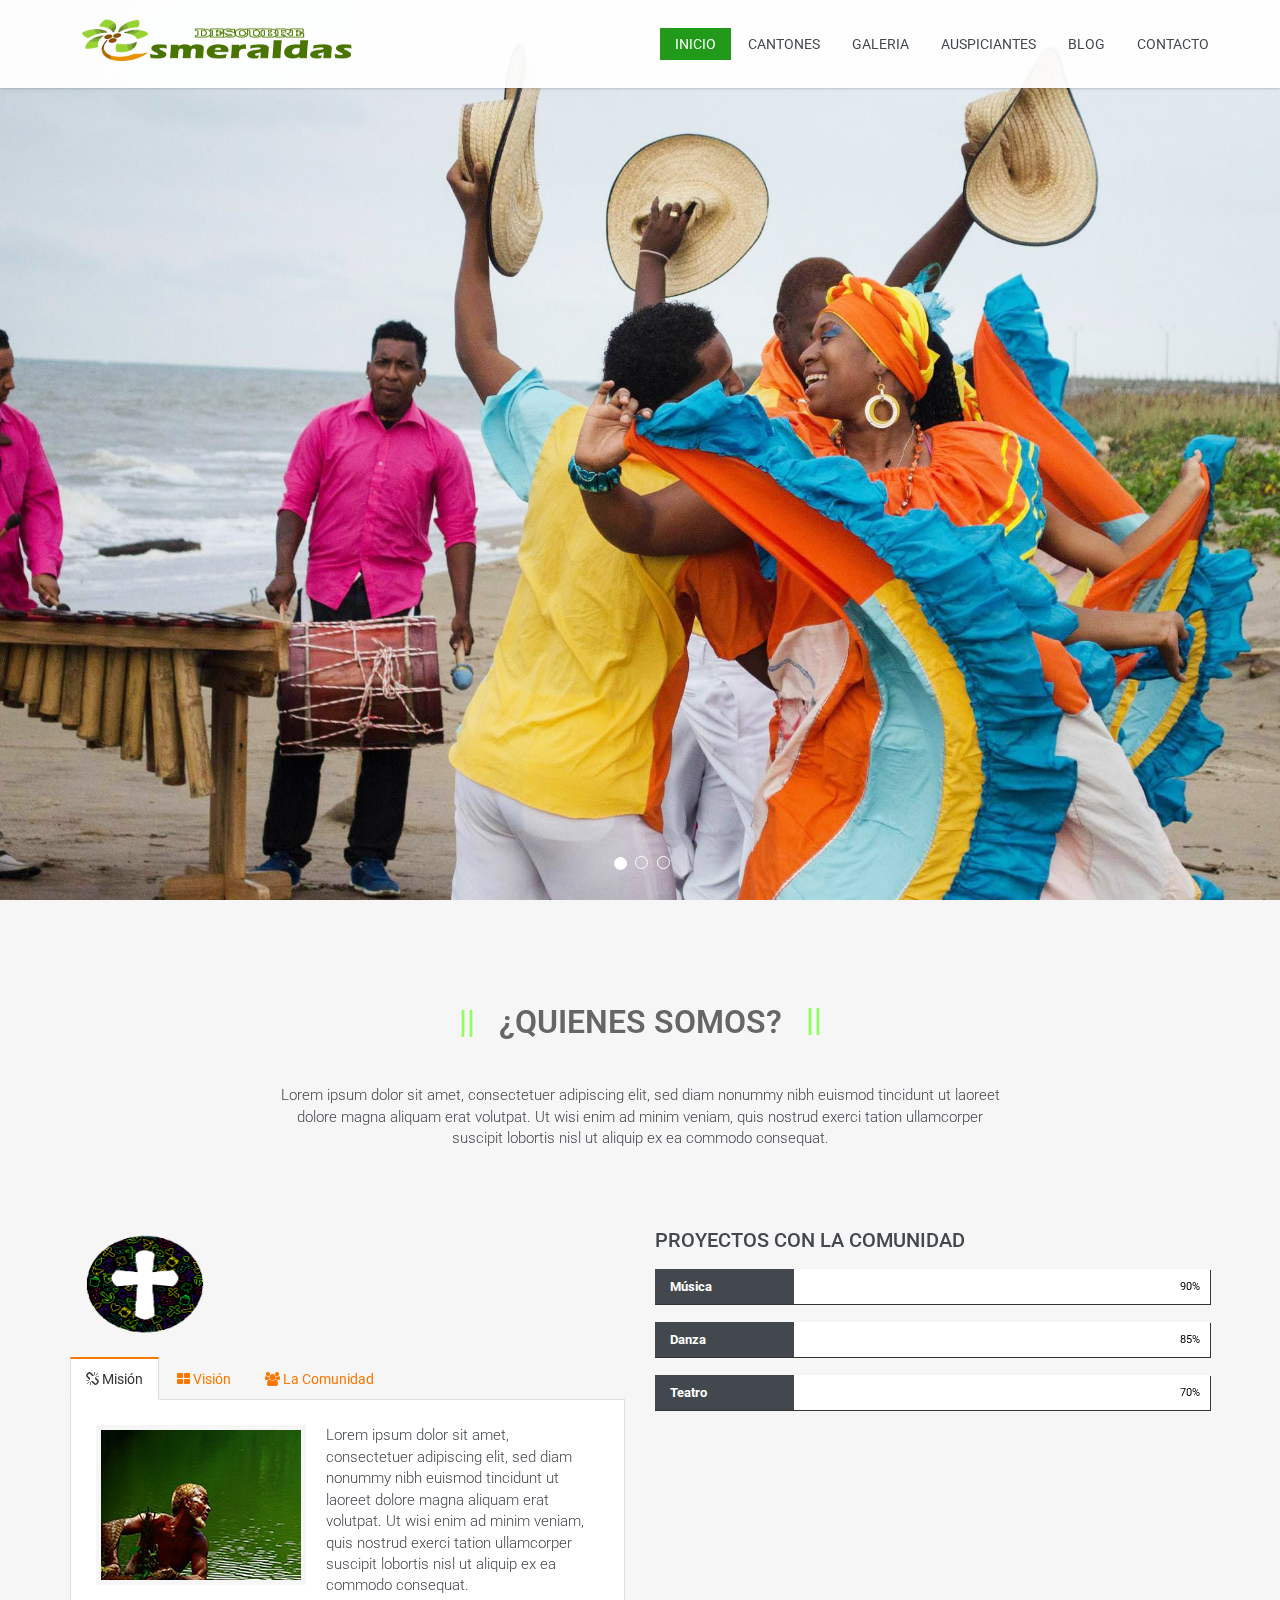
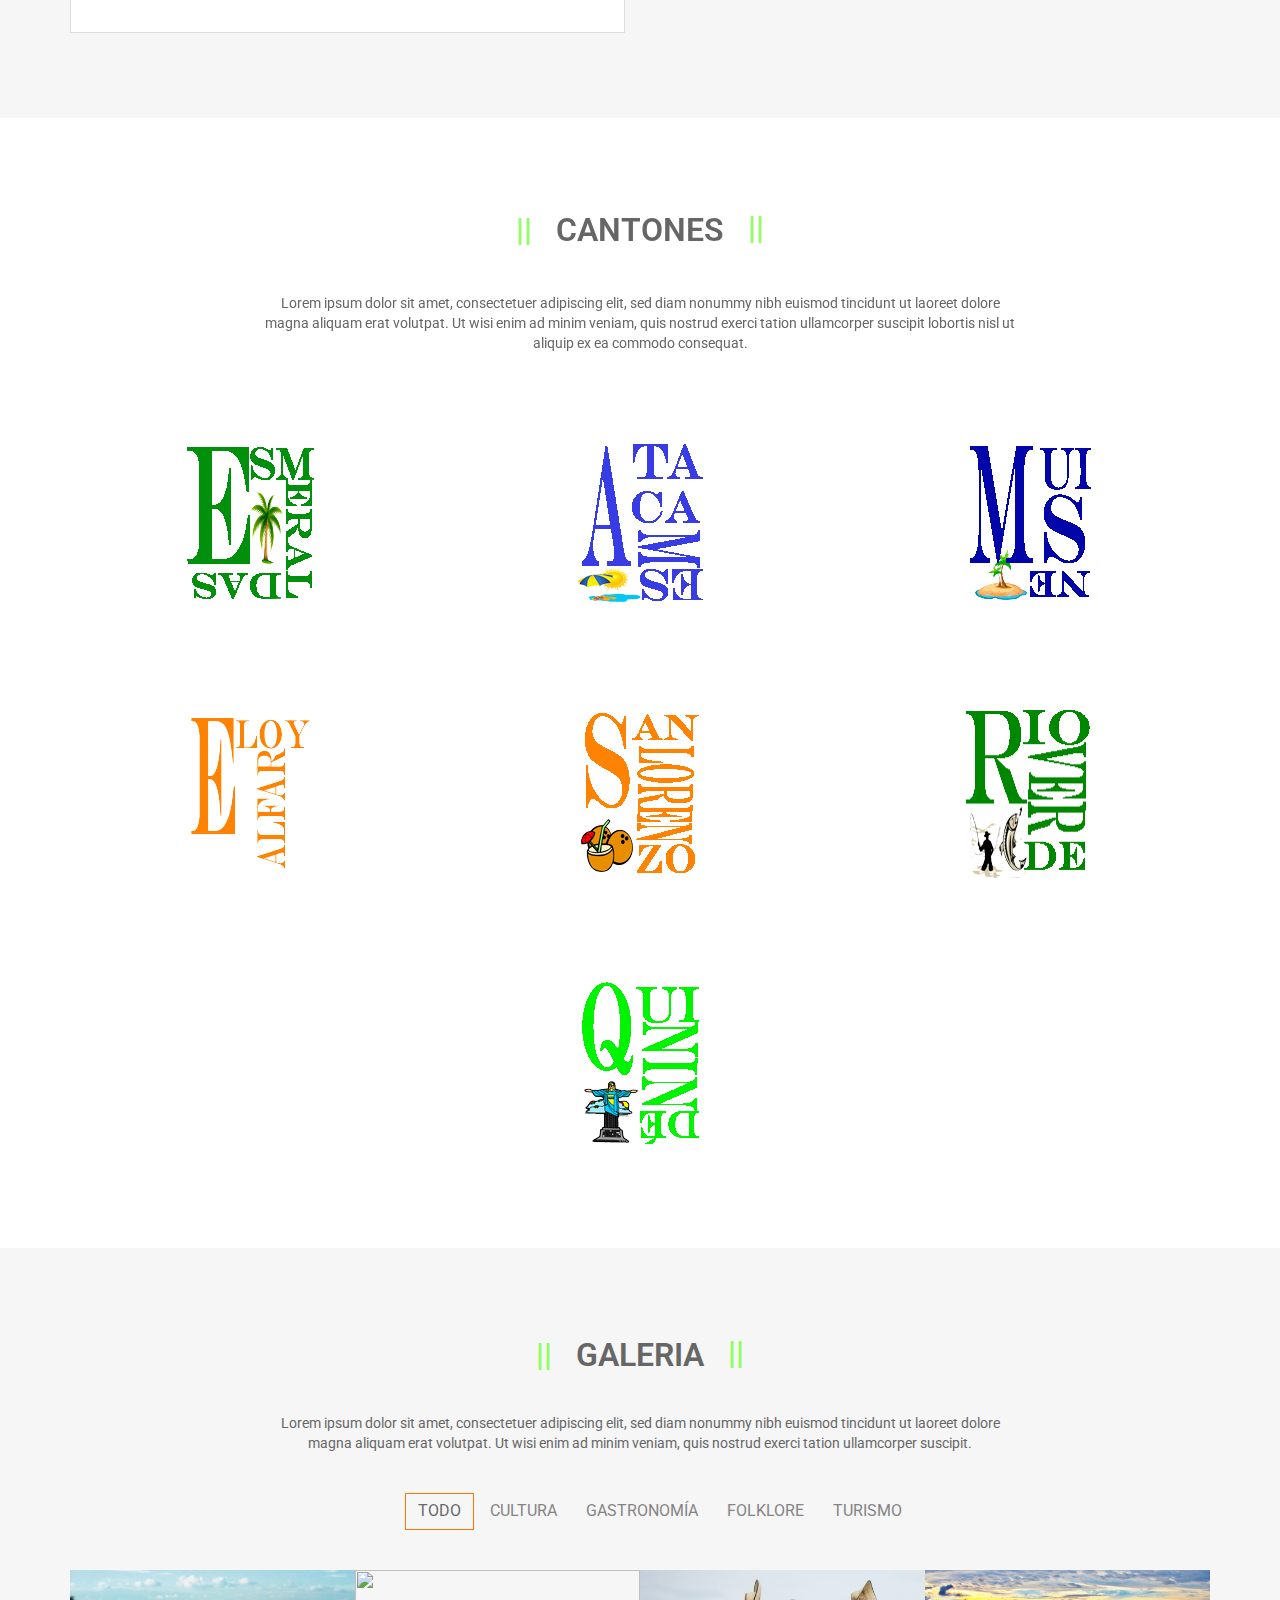
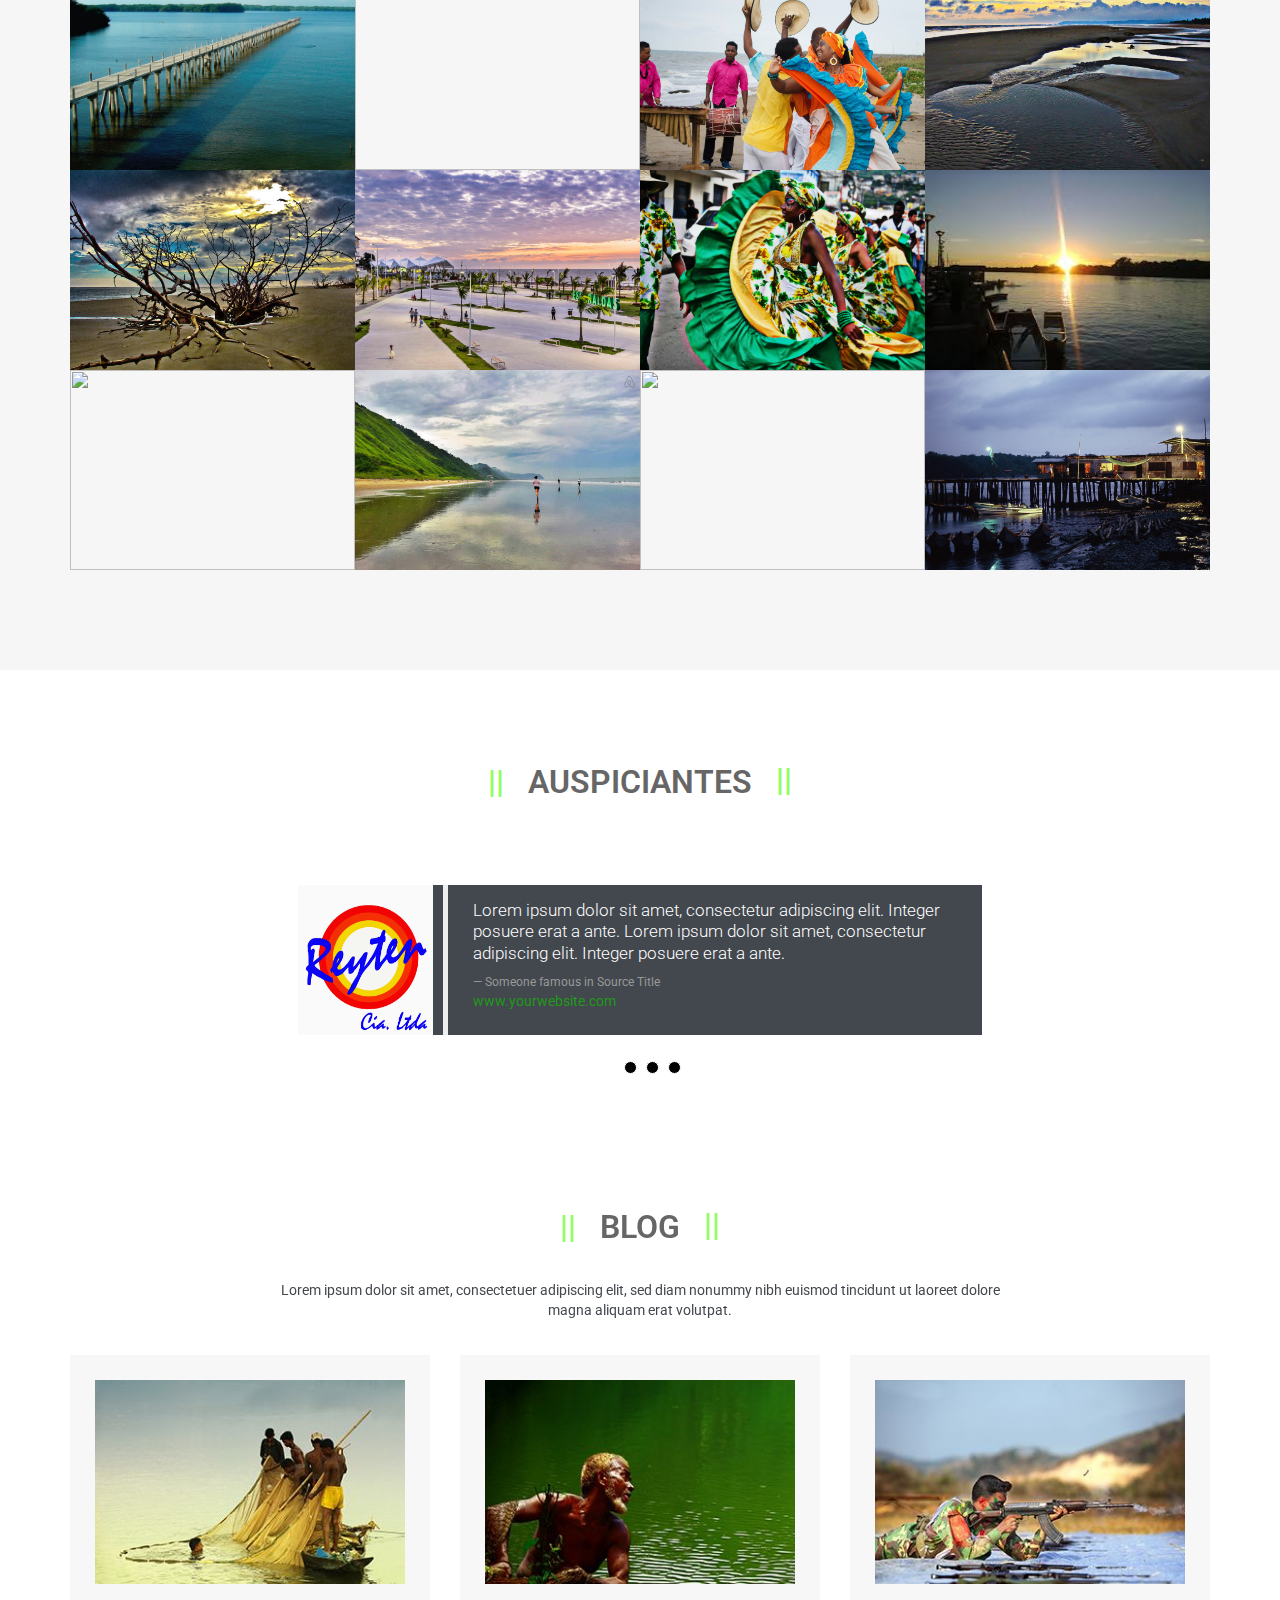
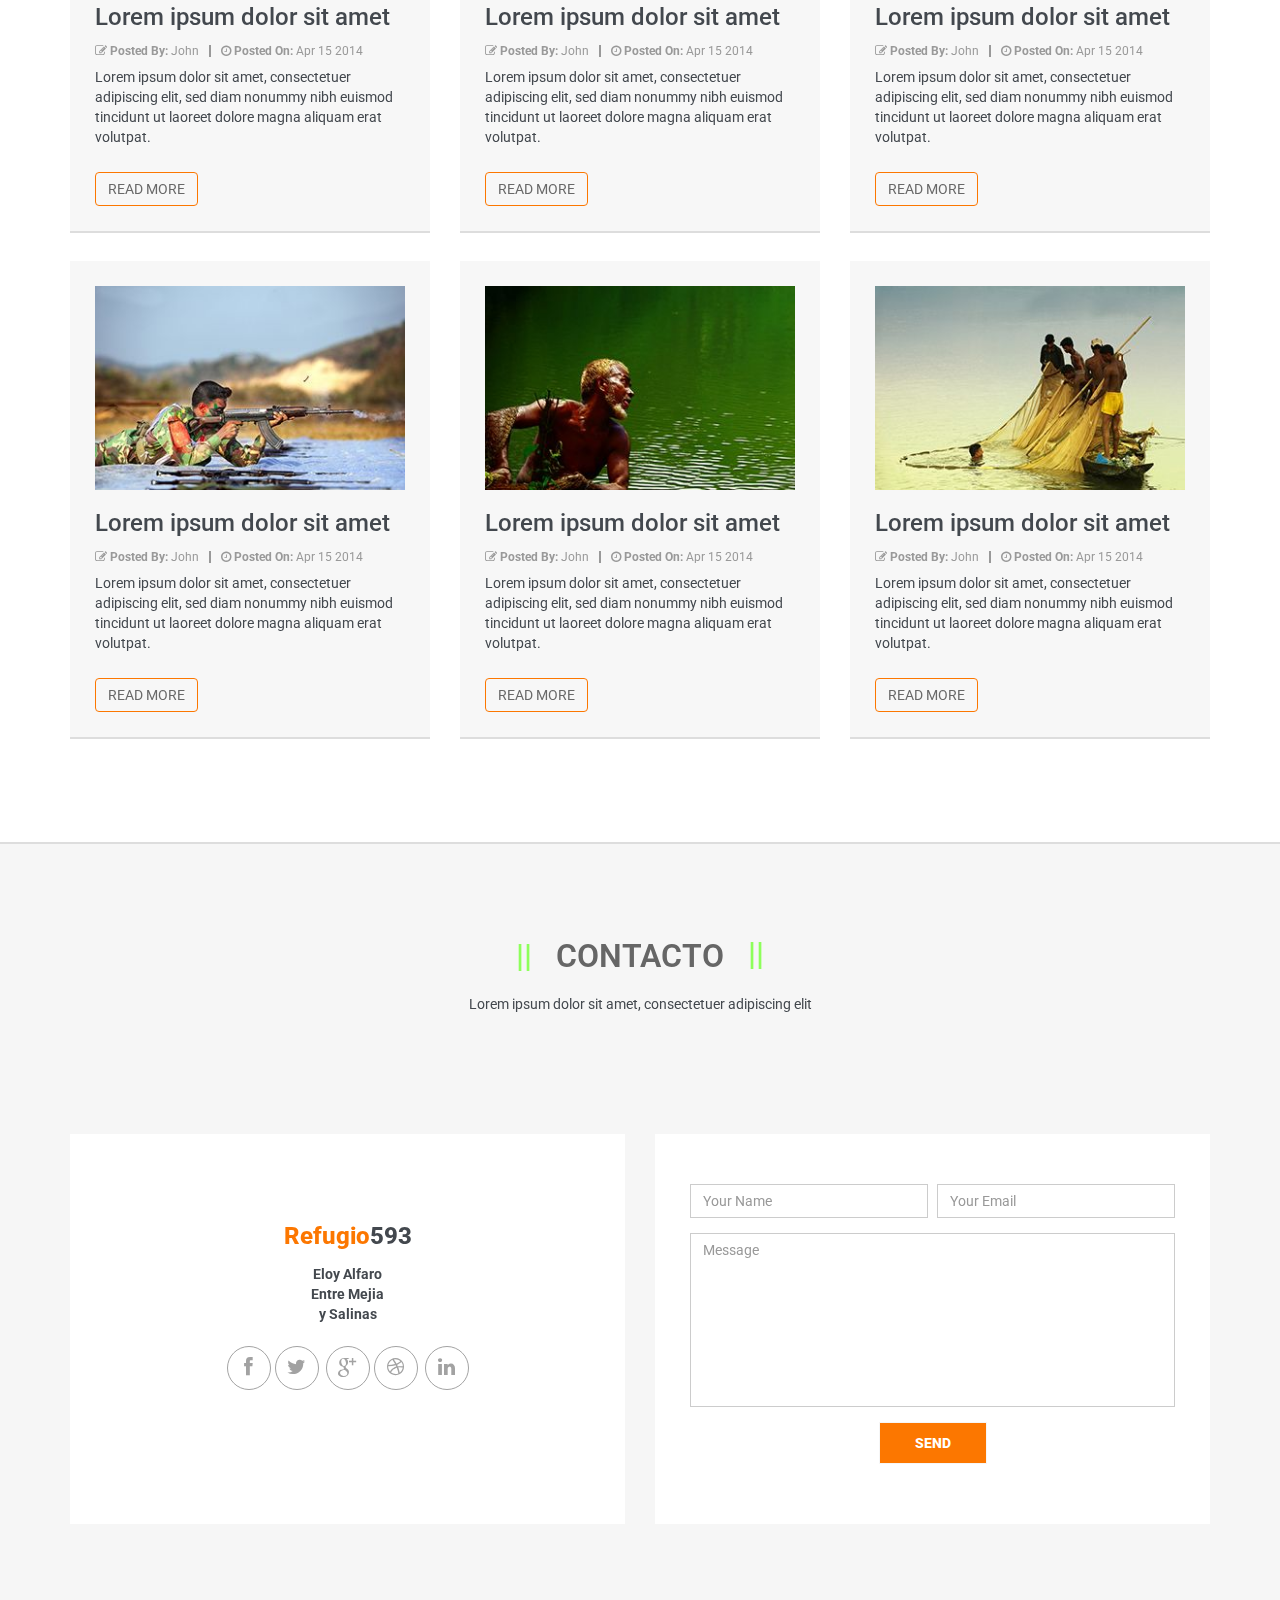
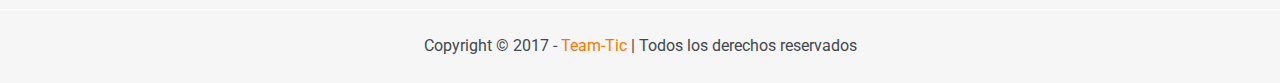
==== commit 751f3495: "se quito los botones y el descubre esmeraldas, ademas de modificar la parte de provincia de esmerala" ====
--- a/index.html
+++ b/index.html
@@ -79,34 +79,15 @@
 				<li data-target="#main-carousel" data-slide-to="2"></li>
 			</ol><!--/.carousel-indicators--> 
 			<div class="carousel-inner">
+				
 				<div class="item active" style="background-image: url(images/slider/slide3.jpg)"> 
-					<div class="carousel-caption"> 
-						<div> 
-							
-							<div class="letter-down"><h2 class="heading animated bounceInDown text-borde">Descubre Esmeraldas</h2></div> 
-							<div class="bottom-down"><a class="btn btn-default slider-btn animated fadeIn" href="prov-esme.html">Inf. Provincial</a> </div>
-							<div class="bottom-left"><a class="btn btn-default slider-btn animated bounceInUp" href="#services">Inf. Cantonal</a></div>
-						</div> 
-					</div> 
+					
 				</div>
 				<div class="item" style="background-image: url(images/slider/slide2.png)"> 
-					<div class="carousel-caption"> 
-					<div> 
-						
-						<div class="letter-down"><h2 class="heading animated bounceInDown text-borde">Descubriendo Esmeraldas</h2></div>  <div class="bottom-down"><a class="btn btn-default slider-btn animated bounceInUp" href="prov-esme.html">Inf. Provincial</a> </div>
-						<div class="bottom-left"><a class="btn btn-default slider-btn animated bounceInUp" href="#services">Inf. Cantonal</a></div>
-					</div> 
-				</div> 
+					
 			</div> 
 			<div class="item" style="background-image: url(images/slider/slide1.jpg)"> 
-				<div class="carousel-caption"> 
-					<div> 
-						 
-						<div class="letter-down"><h2 class="heading animated bounceInDown text-borde">Descubriendo Esmeraldas</h2></div> 
-						<div><div class="bottom-down"><a class="btn btn-default slider-btn animated bounceInUp" href="prov-esme.html">Inf. Provincial</a></div> </div>
-						<div><div class="bottom-left"><a class="btn btn-default slider-btn animated bounceInUp" href="#services">Inf. Cantonal</a></div></div>
-					</div> 
-				</div> 
+				<
 			</div>
 		</div><!--/.carousel-inner-->
 
--- a/css/main.css
+++ b/css/main.css
@@ -1,16 +1,3 @@
-/*+++++++++++++++++++++
-=====================================
- Template Name : Himu
- Author Name : Mostafizur Rahman
- Author URI : http://mostafiz.me/
- Template URI :http://mostafiz.me/demo/himu/
- Version : 1.1
-===============================
-+++++++++++++++++++*/
-
-
-
-
 
 /*
 ====================================
@@ -73,26 +60,6 @@
 	font-family: 'Roboto', sans-serif;
 }
 
-.bottom-down{
-	position: absolute;
-	left:0px; /*A la derecha deje un espacio de 0px*/
-right:350px; /*A la izquierda deje un espacio de 0px*/
-bottom:150px; /*Abajo deje un espacio de 0px*/
-height:0px; /*alto del div*/
-z-index:0;
-}
-
-.bottom-left{
-	position: absolute;
-	left:350px; /*A la derecha deje un espacio de 0px*/
-right:0px; /*A la izquierda deje un espacio de 0px*/
-bottom:150px; /*Abajo deje un espacio de 0px*/
-height:0px; /*alto del div*/
-z-index:0;
-}
-
-
-
 .slider-btn {
 	background-color:transparent;
 	color: #FFF;
@@ -326,6 +293,7 @@
 	
 	
 }
+
 .single-services {
 	
 	padding:25px;
@@ -382,6 +350,7 @@
 	background-repeat:no-repeat;
 }
 
+
 #main-carousel .carousel-indicators { 
 	bottom:15px
 }
@@ -418,6 +387,19 @@
 #main-carousel .carousel-caption > div{
     vertical-align: middle;
     display: table-cell;
+}
+
+
+.bottom-down{
+	margin: 5px;
+	display: flex;
+	display: -webkit-flex;
+	display: -ms-flexbox;
+	justify-content: space-around;
+	align-content: center;
+
+
+	
 }
 
 #main-carousel .carousel-inner h2 {
@@ -512,6 +494,9 @@
 #main-carousel .carousel-right:hover{
 	color: #F6F6F6;
 }
+
+
+
 
 
 
